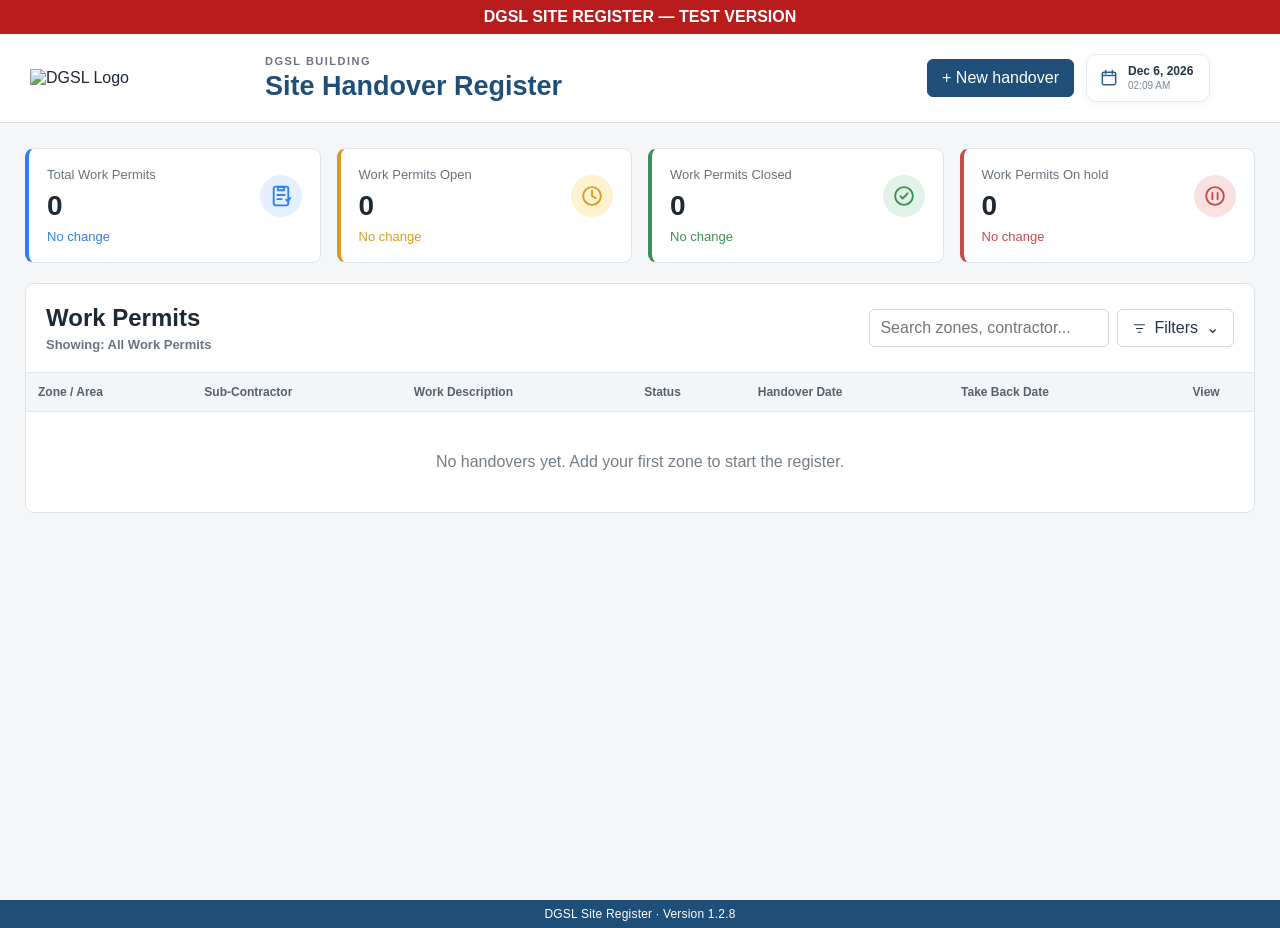
==== index.html @ f04beca8 "Add files via upload" ====
<!doctype html>
<html lang="en">
<head>
<meta charset="utf-8">
<meta name="viewport" content="width=device-width, initial-scale=1">
<meta name="theme-color" content="#1f4e78">
<title>DGSL Site Register</title>
<link rel="stylesheet" href="styles.css">
</head>

<body>
  <div style="background:#b91c1c;color:#fff;text-align:center;font-weight:700;padding:8px;">DGSL SITE REGISTER — TEST VERSION</div>

<header>

  <div style="display:flex;align-items:center;gap:15px;min-width:0;">

    <img
      src="dgsl-logo.png"
      alt="DGSL Logo"
      style="display:block;width:220px;max-width:35vw;height:auto;object-fit:contain;"
    >

    <div>
      <p class="eyebrow">DGSL BUILDING</p>
      <h1>Site Handover Register</h1>
    </div>

  </div>

  <div class="header-actions" id="headerActions">
    <button id="newZone" class="primary">+ New handover</button>

    <button id="todayDateButton" class="header-date-card" type="button" aria-label="Open calendar">
      <svg class="header-date-icon" viewBox="0 0 24 24" aria-hidden="true">
        <rect x="4" y="5" width="16" height="15" rx="2"></rect>
        <path d="M8 3v4M16 3v4M4 9h16"></path>
      </svg>
      <span class="header-date-text">
        <strong id="todayDateLabel">Today</strong>
        <small id="todayTimeLabel"></small>
      </span>
      <input id="todayDatePicker" class="header-date-picker" type="date" aria-hidden="true" tabindex="-1">
    </button>

    <div class="header-icon-group">
      <button id="notificationsButton" class="header-icon-button" type="button" aria-label="Notifications" title="Notifications" style="display:none;">
        <span class="header-icon-wrap">
          <svg class="header-svg-icon" viewBox="0 0 24 24" aria-hidden="true">
            <path d="M18 8a6 6 0 0 0-12 0c0 7-3 7-3 9h18c0-2-3-2-3-9"></path>
            <path d="M10 21h4"></path>
          </svg>
          <span id="notificationBadge" class="notification-badge" hidden>0</span>
        </span>
      </button>
      <button id="settingsButton" class="header-icon-button" type="button" aria-label="Settings" title="Settings" style="display:none;">
        <svg class="header-svg-icon header-settings-icon" viewBox="0 0 24 24" aria-hidden="true">
          <path fill="#111" stroke="none" d="M19.43 12.98c.04-.32.07-.65.07-.98s-.02-.66-.07-.98l2.11-1.65-2-3.46-2.49 1a7.8 7.8 0 0 0-1.69-.98L15 3h-4l-.38 2.93c-.6.25-1.17.58-1.69.98l-2.49-1-2 3.46 2.11 1.65c-.04.32-.08.65-.08.98s.03.66.08.98l-2.11 1.65 2 3.46 2.49-1c.52.4 1.09.73 1.69.98L11 21h4l.38-2.93c.6-.25 1.17-.58 1.69-.98l2.49 1 2-3.46-2.13-1.65Z"/>
          <circle cx="13" cy="12" r="3.2" fill="#fff"/>
        </svg>
      </button>
    </div>
  </div>

</header>


<main>

<section class="cards" aria-label="Site summary">

  <article class="blue summary-card-clickable" data-filter-card="All" tabindex="0" role="button" aria-label="Show all work permits">
    <span class="summary-card-icon" aria-hidden="true">
      <svg viewBox="0 0 24 24"><rect x="5" y="3" width="14" height="18" rx="2"></rect><path d="M9 3.5h6v3H9z"></path><path d="M8.5 11h7M8.5 15h4"></path><path d="M17 15.5l1.4 1.4 2.6-3"></path></svg>
    </span>
    <span>Total Work Permits</span>
    <strong id="total">0</strong>
    <small id="totalWeek" class="week-change">No change</small>
  </article>

  <article class="amber summary-card-clickable" data-filter-card="Work Permit Open" tabindex="0" role="button" aria-label="Show open work permits">
    <span class="summary-card-icon" aria-hidden="true">
      <svg viewBox="0 0 24 24"><circle cx="12" cy="12" r="8.5"></circle><path d="M12 7v5l3.5 2"></path></svg>
    </span>
    <span>Work Permits Open</span>
    <strong id="progress">0</strong>
    <small id="progressWeek" class="week-change">No change</small>
  </article>

  <article class="green summary-card-clickable" data-filter-card="Work Permit Closed" tabindex="0" role="button" aria-label="Show closed work permits">
    <span class="summary-card-icon" aria-hidden="true">
      <svg viewBox="0 0 24 24"><circle cx="12" cy="12" r="8.5"></circle><path d="m8.5 12.2 2.2 2.2 4.8-5"></path></svg>
    </span>
    <span>Work Permits Closed</span>
    <strong id="closed">0</strong>
    <small id="closedWeek" class="week-change">No change</small>
  </article>

  <article class="red summary-card-clickable" data-filter-card="Work Permit on Hold" tabindex="0" role="button" aria-label="Show work permits on hold">
    <span class="summary-card-icon" aria-hidden="true">
      <svg viewBox="0 0 24 24"><circle cx="12" cy="12" r="8.5"></circle><path d="M9.5 9v6M14.5 9v6"></path></svg>
    </span>
    <span>Work Permits On hold</span>
    <strong id="hold">0</strong>
    <small id="holdWeek" class="week-change">No change</small>
  </article>

</section>


<section class="panel">

  <div class="toolbar">

    <div>
      <h2>Work Permits</h2>
      <p id="activeFilterLabel" class="active-filter-label">Showing: All Work Permits</p>
    </div>

    <div class="actions">

      <input
        id="search"
        type="search"
        placeholder="Search zones, contractor..."
        aria-label="Search register"
      >

      <div class="register-filter-wrap">
        <button id="registerFilterButton" class="filter-button" type="button" aria-haspopup="true" aria-expanded="false">
          <svg viewBox="0 0 24 24" aria-hidden="true"><path d="M4 6h16M7 12h10M10 18h4"></path></svg>
          <span>Filters</span>
          <span class="filter-chevron">⌄</span>
        </button>
        <div id="registerFilterMenu" class="register-filter-menu" hidden>
          <button type="button" data-register-filter="All">All Work Permits</button>
          <button type="button" data-register-filter="Not Closed">Open &amp; On Hold</button>
          <button type="button" data-register-filter="Open Over 1 Week">Open Longer Than 1 Week</button>
        </div>
      </div>

    </div>

  </div>



  <div class="table-wrap">

    <table>

      <thead>
        <tr>
          <th>Zone / Area</th>
          <th>Sub-Contractor</th>
          <th>Work Description</th>
          <th>Status</th>
          <th>Handover Date</th>
          <th>Take Back Date</th>
          <th id="editHeader" style="display:none;">Edit</th>
          <th>View</th>
        </tr>
      </thead>

      <tbody id="rows"></tbody>

    </table>

  </div>


  <p id="empty" class="empty">
    No handovers yet. Add your first zone to start the register.
  </p>

</section>

</main>


<dialog id="changeLogDialog" aria-labelledby="changeLogTitle">
  <div class="changelog-inner">
    <button type="button" class="changelog-close" id="closeChangeLog" aria-label="Close change log">×</button>
    <div class="changelog-header">
      <div class="changelog-kicker">DGSL SITE REGISTER</div>
      <h2 id="changeLogTitle">Change Log</h2>
      <p>A simple overview of the main improvements made to the site.</p>
    </div>
    <div class="changelog-list">
      <section class="changelog-entry current">
        <div class="changelog-version">1.2.8 <span class="changelog-current">Current</span></div>
        <ul>
          <li>Added live Supabase updates so saved handover changes appear across connected devices without a manual refresh.</li>
          <li>Added live updates for Bug Reports and website notifications, plus a short fallback refresh while the site is open.</li>
          <li>Improved Bug Reports with unread NEW labels, a live unread counter and read-on-open behaviour.</li>
          <li>Added Bug Report deletion with confirmation and immediate list refresh.</li>
          <li>Improved logged-out row actions with View PDF and More, including Download PDF and Share.</li>
          <li>Improved logged-in row actions with Edit, View PDF, More, Copy and Share.</li>
          <li>Improved photo zoom/panning, handover copying, status handling and responsive form behaviour.</li>
          <li>Added dashboard summary icons and continued desktop, tablet and phone layout refinements.</li>
        </ul>
      </section>

      <section class="changelog-entry">
        <div class="changelog-version">1.2.7</div>
        <ul>
          <li>Introduced the Bug Reports feature and Bug Reports list/detail views.</li>
          <li>Added the Bug Report form with reporter name, task, report details, website version and page information.</li>
          <li>Added unread tracking so new reports can be identified and opening a report marks it as read.</li>
          <li>Added Bug Reports to Settings with an unread counter.</li>
          <li>Added the Change Log presentation and current-version overview.</li>
          <li>Continued improvements to handover rows, PDF viewing, copying, sharing and mobile/tablet usability.</li>
        </ul>
      </section>

      <section class="changelog-entry">
        <div class="changelog-version">1.2.6</div>
        <ul>
          <li>Added the Settings and Notifications area to the signed-in site header.</li>
          <li>Added site-update notifications and the notification badge behaviour.</li>
          <li>Added the Change Log window and version bar.</li>
          <li>Added and refined header icons and their responsive positioning.</li>
          <li>Continued mobile and tablet layout refinements.</li>
        </ul>
      </section>

      <section class="changelog-entry">
        <div class="changelog-version">1.2.5</div>
        <ul>
          <li>Refined the signed-in experience and editing controls for the TEST site.</li>
          <li>Improved login, logout and edit visibility behaviour across the register.</li>
          <li>Continued improvements to the handover form and responsive layout.</li>
          <li>Refined PDF generation and viewing, including records containing multiple photos.</li>
          <li>Improved photo removal and saved-photo handling while editing.</li>
        </ul>
      </section>

      <section class="changelog-entry">
        <div class="changelog-version">1.2.4</div>
        <ul>
          <li>Improved the in-page PDF viewer and View action for handovers.</li>
          <li>Improved whole-row interaction and the row action popup.</li>
          <li>Improved PDF layout and the handling of handover photos.</li>
          <li>Improved multiple-photo support in generated PDFs.</li>
          <li>Continued responsive improvements for phones, tablets and computers.</li>
        </ul>
      </section>

      <section class="changelog-entry">
        <div class="changelog-version">1.2.3</div>
        <ul>
          <li>Added and refined the dedicated handover View/PDF experience.</li>
          <li>Improved row clicking so a handover can be selected reliably on touch devices.</li>
          <li>Improved photo viewing and the handover photo presentation.</li>
          <li>Continued refinements to copying, sorting and the register actions.</li>
        </ul>
      </section>

      <section class="changelog-entry">
        <div class="changelog-version">1.2.2</div>
        <ul>
          <li>Continued development of the shared TEST Site Register and its Supabase-backed handover data.</li>
          <li>Refined mobile layout and restored the intended register behaviour on smaller screens.</li>
          <li>Improved handover photo viewing, sorting and copying workflows.</li>
          <li>Continued improvements to signatures, PDFs and the Take Back information.</li>
        </ul>
      </section>

      <section class="changelog-entry">
        <div class="changelog-version">1.2.1</div>
        <ul>
          <li>Refined the handover register following the 1.2.0 feature work.</li>
          <li>Continued the improvements to handover copying and the red copied-handover indicator.</li>
          <li>Continued newest-first Handover Date sorting.</li>
          <li>Continued photo viewing, photo zoom, PDF, signatures and Take Back improvements.</li>
          <li>Continued status colours, dashboard totals and weekly-change information.</li>
          <li>Improved mobile and tablet usability, including signature pads and date fields.</li>
        </ul>
      </section>

      <section class="changelog-entry">
        <div class="changelog-version">1.2.0</div>
        <ul>
          <li>Improved handover copying, including clear red marking for copied handovers until they are edited and saved.</li>
          <li>Changed handover ordering to Handover Date, newest first.</li>
          <li>Added photo viewing with an in-page viewer and photo zoom without opening a new tab.</li>
          <li>Improved the PDF viewer, signatures, site photos and Take Back details.</li>
          <li>Improved status handling with Open, Closed and On Hold colours.</li>
          <li>Added dashboard totals and weekly changes.</li>
          <li>Improved mobile and tablet usability, including safer signature pads and clearer date fields.</li>
        </ul>
      </section>

      <section class="changelog-entry">
        <div class="changelog-version">Earlier development</div>
        <ul>
          <li>Built the DGSL Site Register around Supabase for storing handovers and site photos.</li>
          <li>Added secure login and restricted editing, creating and deleting to authorised users.</li>
          <li>Added search, status filters, PDF generation, PDF download and data export/import.</li>
          <li>Added Handover and Take Back information, housekeeping, notes and signatures.</li>
          <li>Added site-photo upload, removal and PDF photo inclusion.</li>
          <li>Added copy, edit and view actions for individual handovers.</li>
          <li>Continued improving the layout and behaviour across computer, tablet and phone.</li>
        </ul>
      </section>
    </div>
    <div class="changelog-footer">Version&nbsp;<span data-site-version></span></div>
  </div>
</dialog>

<dialog id="pdfDialog">

  <div style="height:92vh;display:flex;flex-direction:column;">

    <div class="form-head" style="padding:20px 25px;flex:0 0 auto;">

      <div>
        <p class="eyebrow">DGSL HANDOVER PDF</p>
        <h2>View PDF</h2>
      </div>

      <button
        type="button"
        id="closePdf"
        class="icon"
        aria-label="Close"
      >
        ×
      </button>

    </div>

    <div
      id="pdfViewer"
      style="flex:1 1 auto;min-height:0;overflow:auto;background:#eee;padding:12px;box-sizing:border-box;"
    ></div>

  </div>

</dialog>


<dialog id="formDialog">

<form id="handoverForm" method="dialog">


  <div class="form-head">

    <div>

      <p class="eyebrow">HANDOVER RECORD</p>

      <h2 id="formTitle">
        New handover
      </h2>

    </div>

    <button
      type="button"
      id="cancel"
      class="icon"
      aria-label="Close"
    >
      ×
    </button>

  </div>


  <div class="form-grid">


    <!-- SUB-CONTRACTOR SECTION -->

    <div class="wide">

      <h3>Signatures</h3>

      <p>
        Sign below using your finger or mouse.
      </p>

    </div>


    <label>

      Name

      <input name="contractorSigner">

    </label>


    <div class="wide">

      <p>
        <strong>Signature</strong>
      </p>

      <canvas
        id="contractorSignature"
        width="600"
        height="180"
        style="width:100%;max-width:600px;border:1px solid #ccc;border-radius:6px;touch-action:pan-y;background:#fff;"
      ></canvas>

      <button
        type="button"
        id="clearContractorSignature"
      >
        Clear signature
      </button>

    </div>


    <!-- DGSL HANDOVER DETAILS -->

    <div class="wide">

      <h3>DGSL Handover Details</h3>

    </div>


    <label>

      Sub Contractor / Company Name

      <input name="contractor">

    </label>


    <label>

      Drawing / reference

      <input
        name="drawing"
        placeholder="e.g. Type G"
      >

    </label>


    <label>

      Zone / Area

      <input
        name="zone"
        required
        placeholder="e.g. Zone A"
      >

    </label>


    <label>

  Safety Documents

  <select
    name="level"
  >
    <option value="Complete">Complete</option>
    <option value="Outstanding">Outstanding</option>
    <option value="N/A">N/A</option>
    <option value="Other">Other</option>
  </select>

  <input
    type="text"
    id="levelOther"
    placeholder="Enter your own answer"
    style="display:none;margin-top:6px;"
  >

</label>


    <label>

  Housekeeping at time of Take Over

  <select
    name="trade"
  >
    <option value="Good">Good</option>
    <option value="Bad">Bad</option>
    <option value="N/A">N/A</option>
    <option value="Other">Other</option>
  </select>

  <input
    type="text"
    id="tradeOther"
    placeholder="Enter your own answer"
    style="display:none;margin-top:6px;"
  >

</label>


    <label>

  Materials Checks

  <select
    name="foreman"
  >
    <option value="OK">OK</option>
    <option value="Bad">Bad</option>
    <option value="N/A">N/A</option>
    <option value="Other">Other</option>
  </select>

  <input
    type="text"
    id="foremanOther"
    placeholder="Enter your own answer"
    style="display:none;margin-top:6px;"
  >

</label>


    <label>

  Health & Safety - Scaffolding / Handrails

  <select
    name="healthSafetyScaffolding"
  >
    <option value="OK">OK</option>
    <option value="Bad">Bad</option>
    <option value="N/A">N/A</option>
    <option value="Other">Other</option>
  </select>

  <input
    type="text"
    id="healthSafetyScaffoldingOther"
    placeholder="Enter your own answer"
    style="display:none;margin-top:6px;"
  >

</label>


    <label class="wide">

      Work description

      <textarea
        name="description"
        rows="3"
        placeholder="Describe the works handed over"
      ></textarea>

    </label>


    <label>

      Handover date

      <input
        name="handoverDate"
        type="date"
      >

    </label>


    <!-- CHECKLIST -->

    <div class="wide">

      <h3>Checklist</h3>

    </div>


    <div class="wide">

      <div
        style="
          display:grid;
          grid-template-columns:minmax(0,1fr) 45px 45px;
          gap:8px 10px;
          align-items:center;
        "
      >

        <div></div>

        <strong style="text-align:center;">
          Yes
        </strong>

        <strong style="text-align:center;">
          No
        </strong>


        <!-- CHECKLIST 1 -->

        <div>
          Current approved drawings, specification, RFI responses, setting-out data and revisions available at workface.
        </div>

        <div style="text-align:center;">
          <input
            type="checkbox"
            class="takeback-check"
            data-item="1"
            data-answer="yes"
            checked
          >
        </div>

        <div style="text-align:center;">
          <input
            type="checkbox"
            class="takeback-check"
            data-item="1"
            data-answer="no"
          >
        </div>


        <!-- CHECKLIST 2 -->

        <div>
          Task-specific RAMS briefed; workers inducted; Safe Pass / CSCS / trade competence checked as applicable.
        </div>

        <div style="text-align:center;">
          <input
            type="checkbox"
            class="takeback-check"
            data-item="2"
            data-answer="yes"
            checked
          >
        </div>

        <div style="text-align:center;">
          <input
            type="checkbox"
            class="takeback-check"
            data-item="2"
            data-answer="no"
          >
        </div>


        <!-- CHECKLIST 3 -->

        <div>
          Work area, access, lighting, scaffold / edge protection, temporary works, previous trade and substrate accepted
        </div>

        <div style="text-align:center;">
          <input
            type="checkbox"
            class="takeback-check"
            data-item="3"
            data-answer="yes"
            checked
          >
        </div>

        <div style="text-align:center;">
          <input
            type="checkbox"
            class="takeback-check"
            data-item="3"
            data-answer="no"
          >
        </div>


        <!-- CHECKLIST 4 -->

        <div>
          Materials / products approved and traceable; plant, tools and test equipment inspected / certified / calibrated.
        </div>

        <div style="text-align:center;">
          <input
            type="checkbox"
            class="takeback-check"
            data-item="4"
            data-answer="yes"
            checked
          >
        </div>

        <div style="text-align:center;">
          <input
            type="checkbox"
            class="takeback-check"
            data-item="4"
            data-answer="no"
          >
        </div>


        <!-- CHECKLIST 5 -->

        <div>
          Interfaces with adjacent trades, services, deliveries, exclusion zones and shared access agreed.
        </div>

        <div style="text-align:center;">
          <input
            type="checkbox"
            class="takeback-check"
            data-item="5"
            data-answer="yes"
            checked
          >
        </div>

        <div style="text-align:center;">
          <input
            type="checkbox"
            class="takeback-check"
            data-item="5"
            data-answer="no"
          >
        </div>


        <!-- CHECKLIST 6 -->

        <div>
          Protection of completed work plus weather, water, dust, noise and environmental controls agreed.
        </div>

        <div style="text-align:center;">
          <input
            type="checkbox"
            class="takeback-check"
            data-item="6"
            data-answer="yes"
            checked
          >
        </div>

        <div style="text-align:center;">
          <input
            type="checkbox"
            class="takeback-check"
            data-item="6"
            data-answer="no"
          >
        </div>


        <!-- CHECKLIST 7 -->

        <div>
          Hold / Witness Points, first-off, photos, tests and QA records identified; emergency, waste, housekeeping and security controls agreed.
        </div>

        <div style="text-align:center;">
          <input
            type="checkbox"
            class="takeback-check"
            data-item="7"
            data-answer="yes"
            checked
          >
        </div>

        <div style="text-align:center;">
          <input
            type="checkbox"
            class="takeback-check"
            data-item="7"
            data-answer="no"
          >
        </div>

      </div>

    </div>


    <div class="wide" style="margin-top:12px;margin-bottom:22px;">
      <div style="color:red;font-weight:600;">To be completed at Take Back stage</div>
    </div>


    <!-- DGSL TAKE BACK DETAILS -->

<div class="wide">

  <h3>DGSL Take Back Details</h3>

</div>


<label>

  All works complete to drawings:

  <select name="takeBackCompleteDrawings">

    <option
      value="To be completed"
      style="color:red;"
    >
      To be completed
    </option>

    <option value="Yes">
      Yes
    </option>

    <option value="No">
      No
    </option>

    <option value="N/A">
      N/A
    </option>

    <option value="Other">
      Other
    </option>

  </select>

  <input
    type="text"
    id="takeBackCompleteDrawingsOther"
    placeholder="Enter your own answer"
    style="display:none;margin-top:6px;"
  >

</label>


<label>
  Take Back Date

  <input
    name="takeBackDate"
    type="date"
  >
</label>


<label>

  Housekeeping at time of Take Back

  <select name="takeBackHousekeeping">

    <option
      value="To be completed"
      style="color:red;"
    >
      To be completed
    </option>

    <option value="Good">
      Good
    </option>

    <option value="Bad">
      Bad
    </option>

    <option value="80%">
      80%
    </option>

    <option value="90%">
      90%
    </option>

    <option value="N/A">
      N/A
    </option>

    <option value="Other">
      Other
    </option>

  </select>

  <input
    type="text"
    id="takeBackHousekeepingOther"
    placeholder="Enter your own answer"
    style="display:none;margin-top:6px;"
  >

</label>


<label>

  DG to Snag completed works

  <select name="takeBackSnagCompleted">

    <option
      value="To be completed"
      style="color:red;"
    >
      To be completed
    </option>

    <option value="Complete">
      Complete
    </option>

    <option value="Final snag to be done">
      Final snag to be done
    </option>

    <option value="N/A">
      N/A
    </option>

    <option value="Other">
      Other
    </option>

  </select>

  <input
    type="text"
    id="takeBackSnagCompletedOther"
    placeholder="Enter your own answer"
    style="display:none;margin-top:6px;"
  >

</label>

    <!-- NOTES -->

    <label class="wide">

      Notes / outstanding items

      <textarea
        name="notes"
        rows="3"
        placeholder="Enter any outstanding items, snags or notes"
      ></textarea>

    </label>


    <!-- PHOTOS -->

    <label class="wide">

  Site photos

  <input
    id="photos"
    name="photos"
    type="file"
    accept="image/*"
    multiple
  >

  <small>
    Select multiple photos from your gallery, or choose the camera option to take a photo.
  </small>

</label>


    <div
      id="photoPreview"
      class="wide"
      style="display:flex;flex-wrap:wrap;gap:10px;"
    ></div>


    <!-- STATUS -->

    <label>

      Status

      <select name="status">

        <option value="Work Permit Open">
          Work Permit Open
        </option>

        <option value="Work Permit on Hold">
          Work Permit on Hold
        </option>

        <option value="Work Permit Closed">
          Work Permit Closed
        </option>

        <option value="Other">
          Other
        </option>

      </select>

      <input
        type="text"
        id="statusOther"
        placeholder="Enter your own status"
        style="display:none;margin-top:6px;"
      >

    </label>


    <!-- DGSL SIGNATURE -->

    <div class="wide">

      <p>
        <strong></strong>
      </p>

    </div>


    <label>

      DGSL representative

      <input name="dgslSigner">

    </label>


    <div class="wide">

      <p>
        <strong>DGSL representative signature</strong>
      </p>

      <canvas
        id="dgslSignature"
        width="600"
        height="180"
        style="width:100%;max-width:600px;border:1px solid #ccc;border-radius:6px;touch-action:pan-y;background:#fff;"
      ></canvas>

      <button
        type="button"
        id="clearDgslSignature"
      >
        Clear signature
      </button>

    </div>


  </div>


  <div class="form-actions">

    <button
      type="button"
      id="delete"
      class="danger"
    >
      Delete record
    </button>

    <span></span>

    <button
      type="button"
      id="cancel2"
    >
      Cancel
    </button>

    <button
      type="button"
      id="generatePdf"
      class="primary"
    >
      Generate PDF
    </button>

    <button
      class="primary"
      value="default"
    >
      Save handover
    </button>

  </div>

</form>

</dialog>


<script src="https://cdnjs.cloudflare.com/ajax/libs/jspdf/2.5.1/jspdf.umd.min.js"></script>

<script src="https://cdnjs.cloudflare.com/ajax/libs/html2canvas/1.4.1/html2canvas.min.js"></script>

<script src="app.js"></script>


<div class="version-bar" aria-label="Website version">
  DGSL Site Register · Version&nbsp;<span data-site-version></span>
</div>

</body>
</html>
---- styles.css ----
/* ============================================================
   DGSL SITE REGISTER
   ============================================================ */


* {
  box-sizing: border-box;
}


body {

  margin: 0;

  font-family:
    Arial,
    Helvetica,
    sans-serif;

  background: #f4f6f8;

  color: #1f2933;

}


button,
input,
select,
textarea {

  font: inherit;

}


button {

  cursor: pointer;

}


/* ============================================================
   HEADER
   ============================================================ */


header {

  background: #ffffff;

  border-bottom: 1px solid #d9e0e6;

  padding: 20px 30px;

  display: flex;

  align-items: center;

  justify-content: space-between;

  gap: 20px;

}


.site-title {

  display: flex;

  align-items: center;

  gap: 18px;

}


.site-logo {

  width: 150px;

  height: auto;

  display: block;

  object-fit: contain;

}


.eyebrow {

  margin: 0 0 4px;

  font-size: 11px;

  font-weight: 700;

  letter-spacing: 1.5px;

  color: #6b7280;

}


h1 {

  margin: 0;

  font-size: 27px;

  color: #1f4e78;

}


h2 {

  margin: 0;

}


h3 {

  margin: 0 0 5px;

}


/* ============================================================
   BUTTONS
   ============================================================ */


button {

  border: 1px solid #cbd5df;

  background: #ffffff;

  color: #243447;

  border-radius: 6px;

  padding: 9px 14px;

}


button:hover {

  background: #f1f5f8;

}


button.primary {

  background: #1f4e78;

  color: #ffffff;

  border-color: #1f4e78;

}


button.primary:hover {

  background: #173b5d;

}


button.danger {

  color: #b42318;

  border-color: #efb4b0;

}


button.icon {

  font-size: 26px;

  padding: 2px 9px;

  border: none;

  background: transparent;

}


/* ============================================================
   MAIN
   ============================================================ */


main {

  max-width: 1500px;

  margin: 0 auto;

  padding: 25px;

}


/* ============================================================
   SUMMARY CARDS
   ============================================================ */


.cards {

  display: grid;

  grid-template-columns:
    repeat(4, 1fr);

  gap: 16px;

  margin-bottom: 20px;

}


.cards article {

  background: #ffffff;

  border: 1px solid #dce3e8;

  border-radius: 9px;

  padding: 18px;

  position: relative;

}

.summary-card-icon {
  position: absolute;
  top: 26px;
  right: 18px;
  width: 42px;
  height: 42px;
  border-radius: 50%;
  display: flex;
  align-items: center;
  justify-content: center;
}

.summary-card-icon svg {
  width: 25px;
  height: 25px;
  fill: none;
  stroke-width: 1.8;
  stroke-linecap: round;
  stroke-linejoin: round;
}

.cards article.blue .summary-card-icon { background: #eaf2ff; }
.cards article.blue .summary-card-icon svg { stroke: #2f80ed; }
.cards article.amber .summary-card-icon { background: #fff5dc; }
.cards article.amber .summary-card-icon svg { stroke: #d99b24; }
.cards article.green .summary-card-icon { background: #e7f6ed; }
.cards article.green .summary-card-icon svg { stroke: #3b8f5a; }
.cards article.red .summary-card-icon { background: #fdeaea; }
.cards article.red .summary-card-icon svg { stroke: #c84b4b; }


.cards article span {

  display: block;

  color: #68737d;

  font-size: 13px;

  margin-bottom: 8px;

}

.cards article > span:not(.summary-card-icon) {
  padding-right: 52px;
}


.cards article strong {

  display: block;

  font-size: 28px;

}


.cards article .week-change {

  display: block;

  margin-top: 7px;

  font-size: 13px;

  color: #68737d;

}


.cards article.blue .week-change {

  color: #2f80ed;

}


.cards article.amber .week-change {

  color: #d99b24;

}


.cards article.green .week-change {

  color: #3b8f5a;

}


.cards article.red .week-change {

  color: #c84b4b;

}


.cards article.blue {

  border-left: 4px solid #2f80ed;

}


.cards article.amber {

  border-left: 4px solid #d99b24;

}


.cards article.green {

  border-left: 4px solid #3b8f5a;

}


.cards article.red {

  border-left: 4px solid #c84b4b;

}



/* Summary cards: clearly show which dashboard filter is selected. */
.cards article.summary-card-clickable {
  cursor: pointer;
  transition: border-color 0.15s ease, box-shadow 0.15s ease, background-color 0.15s ease;
}

.cards article.summary-card-clickable:focus-visible {
  outline: 2px solid #2f80ed;
  outline-offset: 2px;
}

.cards article.summary-card-selected {
  border-width: 2px !important;
  box-shadow: 0 3px 10px rgba(0, 0, 0, 0.10);
}

.cards article.blue.summary-card-selected {
  border-color: #2f80ed !important;
  background: #f5f9ff !important;
}

.cards article.amber.summary-card-selected {
  border-color: #d99b24 !important;
  background: #fffaf0 !important;
}

.cards article.green.summary-card-selected {
  border-color: #3b8f5a !important;
  background: #f4fbf7 !important;
}

.cards article.red.summary-card-selected {
  border-color: #c84b4b !important;
  background: #fff6f6 !important;
}

.active-filter-label {
  margin: 4px 0 0;
  font-size: 13px;
  font-weight: 600;
  color: #5b6670;
}

/* ============================================================
   PANEL
   ============================================================ */


.panel {

  background: #ffffff;

  border: 1px solid #dce3e8;

  border-radius: 9px;

  overflow: hidden;

}


.toolbar {

  padding: 20px;

  display: flex;

  align-items: center;

  justify-content: space-between;

  gap: 20px;

}


.toolbar p {

  margin: 5px 0 0;

  color: #6b7280;

  font-size: 13px;

}


.actions {

  display: flex;

  gap: 8px;

  align-items: center;

  flex-wrap: wrap;

}


.actions input[type="search"] {

  width: 240px;

}


/* ============================================================
   INPUTS
   ============================================================ */


input,
select,
textarea {

  width: 100%;

  border: 1px solid #cbd5df;

  border-radius: 6px;

  padding: 9px 10px;

  background: #ffffff;

  color: #1f2933;

}


input:focus,
select:focus,
textarea:focus {

  outline: none;

  border-color: #1f4e78;

  box-shadow:
    0 0 0 2px
    rgba(31, 78, 120, 0.12);

}


textarea {

  resize: vertical;

}


/* ============================================================
   FILTERS
   ============================================================ */


.filters {

  display: flex;

  gap: 7px;

  padding: 0 20px 16px;

  flex-wrap: wrap;

}


.filters button {

  border-radius: 20px;

  padding: 7px 13px;

}


.filters button.active {

  background: #1f4e78;

  color: #ffffff;

  border-color: #1f4e78;

}


/* ============================================================
   TABLE
   ============================================================ */


.table-wrap {

  width: 100%;

  overflow-x: auto;

}


table {

  width: 100%;

  border-collapse: collapse;

  min-width: 950px;

}


th {

  background: #f3f6f8;

  text-align: left;

  font-size: 12px;

  color: #56616b;

  padding: 12px;

  border-top: 1px solid #e0e5e9;

  border-bottom: 1px solid #e0e5e9;

}


td {

  padding: 12px;

  border-bottom: 1px solid #edf0f2;

  vertical-align: top;

  font-size: 13px;

}


td small {

  color: #727c85;

}

/* Keep the register dates neat and on one line. */
td.table-date {
  white-space: nowrap;
  font-variant-numeric: tabular-nums;
}


/* Keep Edit and View headings and their cells centered over the controls. */
th:nth-child(7),
th:nth-child(8),
td:nth-child(7),
td:nth-child(8) {
  text-align: center;
}

.status {
  display: inline-block;
  padding: 5px 10px;
  border-radius: 999px;
  font-weight: 600;
  color: #222;
  white-space: nowrap;
}

.status-open {
  background: #f6c453;
}

.status-closed {
  background: #7acb8a;
}

.status-hold {
  background: #ef7777;
}


.empty {

  padding: 25px;

  text-align: center;

  color: #737d86;

}


.hidden {

  display: none !important;

}


/* ============================================================
   DIALOG / FORM
   ============================================================ */


dialog {

  width: min(950px, 94vw);

  max-height: 92vh;

  padding: 0;

  border: none;

  border-radius: 10px;

  box-shadow:
    0 20px 60px
    rgba(0, 0, 0, 0.25);

}


dialog::backdrop {

  background:
    rgba(15, 23, 42, 0.55);

}


#handoverForm {

  padding: 25px;

  overflow-y: auto;

  max-height: 92vh;

}


.form-logo {

  text-align: center;

  margin-bottom: 12px;

}


.form-logo img {

  width: 190px;

  max-width: 70%;

  height: auto;

  display: inline-block;

}


.form-head {

  display: flex;

  justify-content: space-between;

  align-items: flex-start;

  gap: 15px;

  padding-bottom: 18px;

  border-bottom: 1px solid #e0e5e9;

}


.form-head h2 {

  color: #1f4e78;

}


.form-grid {

  display: grid;

  grid-template-columns:
    repeat(2, minmax(0, 1fr));

  gap: 16px;

  padding-top: 20px;

}


.form-grid label {

  display: block;

  font-size: 13px;

  font-weight: 600;

}


.form-grid label input,
.form-grid label select,
.form-grid label textarea {

  margin-top: 6px;

  font-weight: 400;

}


.wide {

  grid-column: 1 / -1;

}


.section-heading {

  border-top: 1px solid #dce3e8;

  padding-top: 18px;

  margin-top: 5px;

}


.section-heading h3 {

  color: #1f4e78;

  font-size: 17px;

}


.section-heading p {

  margin: 4px 0 0;

  color: #6b7280;

  font-size: 13px;

}


.form-grid p {

  margin-top: 5px;

  color: #59636c;

  font-size: 13px;

}


/* ============================================================
   SIGNATURE CANVASES
   ============================================================ */


#contractorSignature,
#dgslSignature {

  display: block;

  width: 100%;

  max-width: 600px;

  height: 180px;

  border: 1px solid #cbd5df;

  border-radius: 6px;

  background: #ffffff;

  touch-action: pan-y;

}


#clearContractorSignature,
#clearDgslSignature {

  margin-top: 8px;

}


/* ============================================================
   PHOTO PREVIEW
   ============================================================ */


.photo-preview {

  display: flex;

  flex-wrap: wrap;

  gap: 10px;

}


.photo-preview img {

  width: 110px;

  height: 80px;

  object-fit: cover;

  border-radius: 6px;

  border: 1px solid #ccc;

}


/* ============================================================
   FORM ACTIONS
   ============================================================ */


.form-actions {

  display: grid;

  grid-template-columns:
    auto 1fr auto auto auto;

  align-items: center;

  gap: 8px;

  padding-top: 20px;

  margin-top: 20px;

  border-top: 1px solid #e0e5e9;

}


/* ============================================================
   RESPONSIVE
   ============================================================ */


@media (max-width: 800px) {

  header {

    padding: 15px;

    align-items: flex-start;

    flex-direction: column;

  }


  .site-logo {

    width: 120px;

  }


  h1 {

    font-size: 22px;

  }


  main {

    padding: 15px;

  }


  .cards {

    grid-template-columns:
      repeat(2, 1fr);

  }


  .toolbar {

    align-items: stretch;

    flex-direction: column;

  }


  .actions {

    width: 100%;

  }


  .actions input[type="search"] {

    width: 100%;

  }


  .form-grid {

    grid-template-columns:
      1fr;

  }


  .wide {

    grid-column: 1;

  }


  .form-actions {

    grid-template-columns:
      1fr 1fr;

  }


  .form-actions span {

    display: none;

  }


  .form-actions .danger {

    grid-column: 1 / -1;

  }

}


@media (max-width: 500px) {

  .cards {

    grid-template-columns:
      1fr 1fr;

  }


  .site-title {

    gap: 10px;

  }


  .site-logo {

    width: 100px;

  }


  .form-actions {

    grid-template-columns:
      1fr;

  }

}


/* Match date fields to normal form fields on tablets and phones */
@media (max-width: 800px) {

  .form-grid label input[type="date"] {
    width: 100%;
    height: 36px;
    min-height: 36px;
    max-height: 36px;
    padding: 6px 10px;
    margin-top: 6px;
    box-sizing: border-box;
    font-size: 16px;
    line-height: 20px;
  }

}

/* Match the Import backup control to the Export backup button */
.actions label.button {
  display: inline-flex;
  align-items: center;
  justify-content: center;
  cursor: pointer;
  border: 1px solid #cbd5df;
  background: #ffffff;
  color: #243447;
  border-radius: 6px;
  padding: 9px 14px;
}

.actions label.button:hover {
  background: #f1f5f8;
}


/* Signature boxes turn red only while drawing is deliberately activated. */
canvas.signature-active {
  border: 2px solid #d32f2f !important;
  touch-action: none;
}

/* Prevent mobile browsers from zooming the page when a form field is focused. */
@media (max-width: 700px) {
  input,
  select,
  textarea {
    font-size: 16px;
  }
}


/* ============================================================
   FIXED VERSION BAR
   ============================================================ */

.version-bar {
  position: fixed !important;
  left: 0 !important;
  right: 0 !important;
  bottom: 0 !important;
  z-index: 1000;
  height: 28px;
  display: flex;
  align-items: center;
  justify-content: center;
  box-sizing: border-box;
  padding: 0 12px;
  background: #1f4e78;
  color: #fff;
  font-size: 12px;
  line-height: 1;
  letter-spacing: .2px;
}

body {
  padding-bottom: 28px;
}

/* ============================================================
   ROW ACTION POPUP — COMPACT ON ALL DEVICES
   ============================================================ */

#rowActionDialog {
  position: fixed !important;
  top: 50% !important;
  left: 50% !important;
  right: auto !important;
  bottom: auto !important;
  transform: translate(-50%, -50%) !important;
  width: min(340px, calc(100vw - 32px)) !important;
  min-width: 0 !important;
  max-width: min(340px, calc(100vw - 32px)) !important;
  height: auto !important;
  min-height: 0 !important;
  max-height: none !important;
  padding: 0 !important;
  margin: 0 !important;
  box-sizing: border-box !important;
  overflow: hidden !important;
}

#rowActionDialog > div {
  width: 100% !important;
  height: auto !important;
  min-height: 0 !important;
  max-height: none !important;
  box-sizing: border-box !important;
  overflow: visible !important;
}

/* ============================================================
   FORM DIALOG — SHORTER WINDOW + INTERNAL SCROLL
   ============================================================ */

#formDialog {
  width: min(950px, 94vw) !important;
  max-width: 950px !important;
  height: 82vh !important;
  max-height: 82vh !important;
  min-height: 0 !important;
  padding: 0 !important;
  overflow: hidden !important;
  overscroll-behavior: contain !important;
  box-sizing: border-box !important;
}

#handoverForm {
  height: 82vh !important;
  max-height: 82vh !important;
  min-height: 0 !important;
  overflow-y: auto !important;
  overflow-x: hidden !important;
  overscroll-behavior: contain !important;
  -webkit-overflow-scrolling: touch !important;
  touch-action: pan-y !important;
  box-sizing: border-box !important;
}

/* Make the iPhone/iPad date field the same compact height as the other fields. */
#handoverForm input[type="date"] {
  width: 100% !important;
  height: 36px !important;
  min-height: 36px !important;
  max-height: 36px !important;
  padding: 6px 10px !important;
  margin-top: 6px !important;
  box-sizing: border-box !important;
  font-size: 16px !important;
  line-height: 20px !important;
  -webkit-appearance: none !important;
  appearance: none !important;
}

/* Keep the page behind the form from participating in touch scrolling. */
body.form-dialog-open {
  overflow: hidden !important;
  overscroll-behavior: none !important;
}


/* Light red background for copied handovers until they are edited and saved. */
tr.copied-handover-row td {
  background: #ffd6d6 !important;
}


/* ============================================================
   PDF VIEWER — SAME COMPACT SIZE AS HANDOVER FORM
   ============================================================ */

#pdfDialog {
  width: min(950px, 94vw) !important;
  max-width: 950px !important;
  height: 82vh !important;
  max-height: 82vh !important;
  min-height: 0 !important;
  padding: 0 !important;
  overflow: hidden !important;
  overscroll-behavior: contain !important;
  box-sizing: border-box !important;
}

#pdfDialog > div {
  width: 100% !important;
  height: 100% !important;
  max-height: none !important;
  min-height: 0 !important;
  box-sizing: border-box !important;
  overflow: hidden !important;
}

#pdfViewer {
  min-height: 0 !important;
  overflow-y: auto !important;
  overflow-x: hidden !important;
  overscroll-behavior: contain !important;
  -webkit-overflow-scrolling: touch !important;
  touch-action: pan-y !important;
}

html.pdf-dialog-open,
body.pdf-dialog-open {
  overflow: hidden !important;
  overscroll-behavior: none !important;
}

/* Keep the fixed version bar stable during mobile scrolling without a transform. */
.version-bar {
  position: fixed !important;
  left: 0 !important;
  right: 0 !important;
  bottom: 0 !important;
  transform: none !important;
  -webkit-transform: none !important;
  will-change: auto !important;
  contain: layout paint style;
}


/* ============================================================
   SITE PHOTO VIEWER
   ============================================================ */

#photoViewerDialog {
  width: min(900px, 92vw) !important;
  max-width: 900px !important;
  max-height: 88vh !important;
  padding: 12px !important;
  border: 0 !important;
  border-radius: 12px !important;
  box-sizing: border-box !important;
  background: #111 !important;
  overflow: hidden !important;
}

#photoViewerDialog::backdrop {
  background: rgba(0,0,0,.75) !important;
}

.photo-viewer-inner {
  position: relative;
  width: 100%;
  max-height: calc(88vh - 24px);
  display: flex;
  align-items: center;
  justify-content: center;
}

.photo-viewer-image {
  display: block;
  max-width: 100%;
  max-height: calc(88vh - 24px);
  width: auto;
  height: auto;
  object-fit: contain;
  border-radius: 6px;
}

.photo-viewer-close {
  position: absolute;
  top: 6px;
  right: 6px;
  z-index: 2;
  width: 36px;
  height: 36px;
  padding: 0 !important;
  border-radius: 50%;
  font-size: 25px;
  line-height: 32px;
  background: #d32f2f;
  color: #fff;
  border: 2px solid #fff;
  cursor: pointer;
}
/* FINAL FOOTER VERSION BAR: document bottom, not viewport-fixed. */
html, body {
  min-height: 100%;
}

/* Keep the footer at the true bottom of the document.
   Short lists still create a small amount of page height below the viewport,
   so the footer is reached by scrolling to the bottom rather than floating
   on the screen. */
body {
  min-height: calc(100vh + 28px);
  padding-bottom: 0 !important;
  display: flex;
  flex-direction: column;
}

main {
  flex: 1 0 auto;
}

.version-bar {
  position: static !important;
  left: auto !important;
  right: auto !important;
  bottom: auto !important;
  top: auto !important;
  transform: none !important;
  -webkit-transform: none !important;
  width: 100% !important;
  flex: 0 0 28px;
  height: 28px !important;
  margin: 0 !important;
  z-index: 1000;
}

/* Keep the photo viewer centered and lock the page behind it. */
#photoViewerDialog {
  position: fixed !important;
  top: 50% !important;
  left: 50% !important;
  right: auto !important;
  bottom: auto !important;
  transform: translate(-50%, -50%) !important;
  width: min(900px, 92vw) !important;
  max-width: 900px !important;
  height: auto !important;
  max-height: 88vh !important;
  margin: 0 !important;
  box-sizing: border-box !important;
  overflow: hidden !important;
  touch-action: none !important;
  overscroll-behavior: none !important;
}

#photoViewerDialog .photo-viewer-inner {
  touch-action: none !important;
  overflow: hidden !important;
}

#photoViewerDialog .photo-viewer-image {
  touch-action: none !important;
  transform: translate3d(0, 0, 0) scale(1);
  transform-origin: center center;
  will-change: transform;
  user-select: none;
  -webkit-user-select: none;
  -webkit-user-drag: none;
}

html.photo-viewer-open,
body.photo-viewer-open {
  overflow: hidden !important;
  overscroll-behavior: none !important;
}



/* ============================================================
   MOBILE PAGE SCALE / LAYOUT RESTORE
   ============================================================ */
html, body {
  width: 100%;
  max-width: 100%;
  overflow-x: hidden;
}

@media (max-width: 800px) {
  .cards {
    width: 100%;
    grid-template-columns: repeat(2, minmax(0, 1fr)) !important;
    gap: 12px;
  }

  .cards article {
    min-width: 0;
  }

  main {
    width: 100%;
    max-width: 100%;
  }
}

/* Keep the page itself fixed to the tablet viewport.
   Only the handover table is allowed to scroll horizontally. */
html, body {
  width: 100%;
  max-width: 100%;
  overflow-x: hidden !important;
}

header {
  width: 100%;
  max-width: 100%;
  overflow: hidden;
}

header > div:first-child {
  min-width: 0 !important;
  max-width: 100%;
  overflow: hidden;
}

.header-actions {
  flex: 0 0 auto;
  min-width: 0;
}

main {
  width: 100%;
  max-width: 1500px;
  min-width: 0;
}

.panel {
  min-width: 0;
  max-width: 100%;
}

.table-wrap {
  width: 100%;
  max-width: 100%;
  overflow-x: auto !important;
  overflow-y: hidden;
  -webkit-overflow-scrolling: touch;
  touch-action: pan-x pan-y;
  overscroll-behavior-x: contain;
}

/* ============================================================\n   HEADER SETTINGS + NOTIFICATIONS — final positioning\n   ============================================================ */\n.header-actions { display:flex; align-items:center; gap:12px; margin-left:auto; }\n.header-icon-group { display:flex; align-items:center; gap:4px; margin-left:28px; }\n.header-icon-button { position:relative; width:42px; height:42px; padding:6px !important; border:0 !important; background:transparent !important; color:#111 !important; display:inline-flex; align-items:center; justify-content:center; }\n.header-icon-button:hover { background:#f1f5f8 !important; }\n.header-svg-icon { width:27px; height:27px; fill:none; stroke:#111; stroke-width:1.8; stroke-linecap:round; stroke-linejoin:round; }\n.header-icon-wrap { position:relative; display:inline-flex; }\n.notification-badge { position:absolute; top:-6px; right:-8px; min-width:17px; height:17px; padding:0 4px; border-radius:999px; background:#2f80ed; color:#fff; font-size:10px; font-weight:700; line-height:17px; text-align:center; border:1px solid #fff; }\n.auth-button { background:#008e39 !important; color:#fff !important; border-color:#008e39 !important; }\n.header-settings-dialog { width:min(380px, calc(100vw - 32px)) !important; max-width:380px !important; padding:0 !important; border:0 !important; border-radius:12px !important; overflow:hidden !important; }\n.header-dialog-inner { padding:22px; }\n.header-dialog-head { display:flex; align-items:center; justify-content:space-between; gap:15px; padding-bottom:15px; border-bottom:1px solid #e0e5e9; }\n.header-dialog-head h2 { color:#1f4e78; }\n.settings-options { display:grid; gap:10px; padding-top:18px; }\n.settings-option { width:100%; text-align:left; padding:12px 14px; background:#fff; }\n.settings-logout { color:#b42318; }\n.notifications-empty { padding:22px 4px 5px; color:#68737d; }\n.version-bar { cursor:default !important; }\n@media (max-width:800px) {\n  header { flex-direction:column !important; align-items:stretch !important; }\n  .header-actions { width:100%; margin-left:0; justify-content:flex-start; }\n  .header-icon-group { margin-left:auto; }\n  .header-icon-button { width:40px; height:40px; }\n  .header-svg-icon { width:25px; height:25px; }\n}\n

/* ============================================================
   VERSION BAR / CHANGE LOG
   ============================================================ */
button.version-bar {
  appearance: none;
  -webkit-appearance: none;
  border: 0 !important;
  border-radius: 0 !important;
  cursor: default;
  font-family: inherit;
  text-align: center;
}
#changeLogDialog {
  width: min(720px, calc(100vw - 32px)) !important;
  max-width: 720px !important;
  max-height: min(760px, calc(100vh - 40px)) !important;
  margin: auto !important;
  padding: 0 !important;
  border: 0 !important;
  border-radius: 16px !important;
  overflow: hidden !important;
  box-sizing: border-box !important;
  background: #fff !important;
  color: #243447;
}
#changeLogDialog {
  width: min(950px, 94vw) !important;
  max-width: 950px !important;
  height: 82vh !important;
  max-height: 82vh !important;
  min-height: 0 !important;
  padding: 0 !important;
  overflow: hidden !important;
  overscroll-behavior: contain !important;
  box-sizing: border-box !important;
}

#changeLogDialog::backdrop { background: rgba(15,31,45,.62) !important; }

.changelog-inner {
  position: relative;
  height: 82vh;
  max-height: 82vh;
  min-height: 0;
  overflow-y: auto;
  overflow-x: hidden;
  overscroll-behavior: contain;
  -webkit-overflow-scrolling: touch;
  box-sizing: border-box;
}

html.change-log-open,
body.change-log-open {
  overflow: hidden !important;
  overscroll-behavior: none !important;
}

.changelog-header { padding:26px 30px 20px; background:#f5f8fb; border-bottom:1px solid #dbe3ea; }
.changelog-kicker { font-size:11px; font-weight:700; letter-spacing:1.2px; color:#1f4e78; margin-bottom:5px; }
.changelog-header h2 { margin:0 0 6px; font-size:28px; color:#162b3d; }
.changelog-header p { margin:0; font-size:14px; color:#607080; }
.changelog-close { position:absolute; top:16px; right:18px; z-index:3; width:38px; height:38px; padding:0 !important; border:1px solid #cbd5df !important; border-radius:6px !important; background:#fff !important; color:#34495a; font-size:25px; line-height:36px; cursor:pointer; }
.changelog-list { padding:22px 30px 8px; }
.changelog-entry { padding:0 0 20px; margin:0 0 20px; border-bottom:1px solid #e1e7ec; }
.changelog-entry:last-child { border-bottom:0; margin-bottom:0; }
.changelog-version { font-size:18px; font-weight:700; color:#1f4e78; margin-bottom:10px; }
.changelog-version .changelog-current { display:inline-block; margin-left:7px; padding:3px 8px; border-radius:999px; background:#7acb8a; color:#173a23; font-size:11px; font-weight:700; vertical-align:2px; }
.changelog-entry ul { margin:0; padding-left:22px; }
.changelog-entry li { margin:0 0 8px; line-height:1.45; font-size:14px; }
.changelog-footer { padding:13px 30px 17px; border-top:1px solid #e1e7ec; text-align:center; font-size:12px; color:#71808d; }

/* Header controls */
.header-actions { display:flex; align-items:center; gap:12px; margin-left:auto; }
.header-icon-group { display:flex; align-items:center; gap:4px; margin-left:28px; }
.header-icon-button { position:relative; width:42px; height:42px; padding:6px !important; border:0 !important; background:transparent !important; color:#111 !important; display:inline-flex; align-items:center; justify-content:center; }
.header-icon-button:hover { background:#f1f5f8 !important; }
.header-svg-icon { width:27px; height:27px; fill:none; stroke:#111; stroke-width:2.1; stroke-linecap:round; stroke-linejoin:round; }
.header-settings-icon { width:29px; height:29px; }
.header-icon-wrap { position:relative; display:inline-flex; }
.notification-badge { position:absolute; top:-6px; right:-8px; min-width:17px; height:17px; padding:0 4px; border-radius:999px; background:#2f80ed; color:#fff; font-size:10px; font-weight:700; line-height:17px; text-align:center; border:1px solid #fff; }
.auth-button { background:#008e39 !important; color:#fff !important; border-color:#008e39 !important; }
.header-settings-dialog { width:min(380px, calc(100vw - 32px)) !important; max-width:380px !important; padding:0 !important; border:0 !important; border-radius:12px !important; overflow:hidden !important; }
.header-dialog-inner { padding:22px; }
.header-dialog-head { display:flex; align-items:center; justify-content:space-between; gap:15px; padding-bottom:15px; border-bottom:1px solid #e0e5e9; }
.header-dialog-head h2 { color:#1f4e78; }
.settings-options { display:grid; gap:10px; padding-top:18px; }
.settings-option { width:100%; text-align:left; padding:12px 14px; background:#fff; }
.settings-section { display:grid; gap:10px; margin-top:4px; padding-top:15px; border-top:1px solid #e0e5e9; }
.settings-section-title { font-size:12px; font-weight:700; letter-spacing:.7px; text-transform:uppercase; color:#607080; margin-bottom:1px; }
.settings-import-option { display:block; cursor:pointer; box-sizing:border-box; }
.settings-logout { color:#b42318; }
.notifications-empty { padding:22px 4px 5px; color:#68737d; }
.version-bar { cursor:default !important; }

@media (max-width:800px) {
  header { flex-direction:column !important; align-items:stretch !important; }
  .header-actions { width:100%; margin-left:0; justify-content:flex-start; }
  .header-icon-group { margin-left:auto; }
  .header-icon-button { width:40px; height:40px; }
  .header-svg-icon { width:25px; height:25px; }
  .header-settings-icon { width:27px; height:27px; }
}
@media (max-width:700px) {
  html { -webkit-text-size-adjust:100%; }
  .changelog-header,.changelog-list { padding-left:20px; padding-right:20px; }
}

/* ============================================================
   SITE NOTIFICATIONS
   ============================================================ */
.notifications-dialog {
  width: min(520px, calc(100vw - 32px)) !important;
  max-width: 520px !important;
}
.notifications-content {
  padding-top: 18px;
}
.notifications-empty {
  padding: 8px 4px 5px;
  color: #68737d;
}
.site-notification-card {
  border: 1px solid #dbe3ea;
  border-radius: 10px;
  padding: 16px;
  background: #f8fafc;
}
.site-notification-title {
  font-size: 18px;
  font-weight: 700;
  color: #1f4e78;
  margin-bottom: 5px;
}
.site-notification-version {
  display: inline-block;
  margin-bottom: 10px;
  padding: 3px 8px;
  border-radius: 999px;
  background: #e8f1f8;
  color: #1f4e78;
  font-size: 12px;
  font-weight: 700;
}
.site-notification-message {
  color: #34495a;
  line-height: 1.45;
  margin-bottom: 16px;
}
.site-notification-refresh {
  width: 100%;
}


/* ============================================================
   ROW ACTION / SHARE DIALOGS
   ============================================================ */
#rowMoreDialog,
#rowShareDialog {
  max-height: none !important;
  overflow: hidden !important;
}

/* The photo viewer uses the image itself for zoom and drag/pan. */
#photoViewerDialog .photo-viewer-image {
  transform-origin: center center !important;
  will-change: transform;
  touch-action: none !important;
}

.settings-cancel,
#rowActionCancel,
#rowMoreCancel,
#copyConfirmCancel { color:#b42318 !important; border-color:#b42318 !important; background:#fff !important; }

.settings-cancel:hover,
#rowActionCancel:hover,
#rowMoreCancel:hover,
#copyConfirmCancel:hover { background:#fff1f1 !important; color:#b42318 !important; border-color:#b42318 !important; }

/* ============================================================
   SUMMARY CARD ICONS — desktop alignment/background fix
   ============================================================ */
.summary-card-icon {
  display: grid !important;
  place-items: center !important;
  align-items: center !important;
  justify-items: center !important;
  line-height: 0 !important;
  margin: 0 !important;
}
.summary-card-icon svg {
  display: block !important;
  width: 25px !important;
  height: 25px !important;
  margin: 0 !important;
  flex: 0 0 auto !important;
}
.cards article.blue .summary-card-icon { background-color: #eaf2ff !important; }
.cards article.amber .summary-card-icon { background-color: #fff5dc !important; }
.cards article.green .summary-card-icon { background-color: #e7f6ed !important; }
.cards article.red .summary-card-icon { background-color: #fdeaea !important; }

/* Keep the Bug Reports unread count beside the button text. */
#settingsBugReports .bug-reports-badge {
  position: static !important;
  top: auto !important;
  right: auto !important;
  margin-left: 8px !important;
  vertical-align: middle !important;
}

/* Desktop summary bubbles: keep all four backgrounds equally visible. */
@media (min-width: 801px) {
  .cards article.blue .summary-card-icon { background-color: #e4efff !important; }
  .cards article.amber .summary-card-icon { background-color: #fff2cf !important; }
  .cards article.green .summary-card-icon { background-color: #e1f3e8 !important; }
  .cards article.red .summary-card-icon { background-color: #f9e1e1 !important; }
}

/* FINAL PIXEL-CENTRED SUMMARY ICONS */
.cards .summary-card-icon {
  display: block !important;
  position: absolute !important;
  top: 26px !important;
  right: 18px !important;
  width: 42px !important;
  height: 42px !important;
  margin: 0 !important;
  padding: 0 !important;
  box-sizing: border-box !important;
  border-radius: 50% !important;
}
.cards .summary-card-icon svg {
  position: absolute !important;
  top: 50% !important;
  left: 50% !important;
  width: 25px !important;
  height: 25px !important;
  margin: 0 !important;
  display: block !important;
  transform: translate(-50%, -50%) !important;
}

/* Bug Reports: same blue badge treatment as Notifications.
   It is only shown by app.js when unread/new reports exist. */
#settingsBugReports .bug-reports-badge {
  position: static !important;
  align-items: center !important;
  justify-content: center !important;
  vertical-align: middle !important;
  box-sizing: border-box !important;
  min-width: 17px !important;
  height: 17px !important;
  padding: 0 4px !important;
  margin: 0 0 0 8px !important;
  border-radius: 999px !important;
  background: #2f80ed !important;
  color: #fff !important;
  font-size: 10px !important;
  font-weight: 700 !important;
  line-height: 17px !important;
  text-align: center !important;
  border: 1px solid #fff !important;
  font-variant-numeric: tabular-nums !important;
}
#settingsBugReports .bug-reports-badge[style*="display: none"] {
  display: none !important;
}
#settingsBugReports .bug-reports-badge[style*="display: inline-flex"] {
  display: inline-flex !important;
}
.changelog-list { display: grid; gap: 14px; }
.changelog-entry { margin: 0 !important; }
.changelog-version { display: flex; align-items: center; gap: 8px; }

/* ============================================================
   HEADER DATE BAR + REGISTER FILTER MENU
   ============================================================ */
.header-date-card {
  position: relative;
  display: inline-flex !important;
  align-items: center !important;
  gap: 9px !important;
  min-width: 124px !important;
  height: 48px !important;
  padding: 6px 12px !important;
  border: 1px solid #e3e9ef !important;
  border-radius: 10px !important;
  background: #fff !important;
  color: #243447 !important;
  box-shadow: 0 2px 8px rgba(31,78,120,.05) !important;
  text-align: left !important;
}
.header-date-card:hover { background: #f8fafc !important; }
.header-date-icon {
  width: 20px;
  height: 20px;
  fill: none;
  stroke: #2f5f8f;
  stroke-width: 1.8;
  stroke-linecap: round;
  stroke-linejoin: round;
  flex: 0 0 auto;
}
.header-date-text { display:flex; flex-direction:column; min-width:0; line-height:1.1; }
.header-date-text strong { font-size:12px; font-weight:700; white-space:nowrap; }
.header-date-text small { margin-top:2px; font-size:10px; color:#7a8793; white-space:nowrap; }
.header-date-picker {
  position:absolute !important;
  width:1px !important;
  height:1px !important;
  padding:0 !important;
  border:0 !important;
  opacity:0 !important;
  pointer-events:none !important;
}
.register-filter-wrap { position:relative; display:inline-flex; }
.filter-button {
  display:inline-flex !important;
  align-items:center !important;
  gap:7px !important;
  white-space:nowrap !important;
}
.filter-button svg { width:15px; height:15px; fill:none; stroke:currentColor; stroke-width:1.8; stroke-linecap:round; stroke-linejoin:round; }
.filter-chevron { font-size:16px; line-height:1; margin-left:1px; }
.register-filter-menu {
  position:absolute;
  top:calc(100% + 7px);
  right:0;
  z-index:50;
  width:245px;
  padding:6px;
  background:#fff;
  border:1px solid #d8e0e7;
  border-radius:9px;
  box-shadow:0 12px 28px rgba(24,45,64,.14);
}
.register-filter-menu button {
  width:100%;
  border:0 !important;
  border-radius:6px !important;
  background:#fff !important;
  padding:10px 11px !important;
  text-align:left !important;
  color:#243447 !important;
  font-size:14px !important;
}
.register-filter-menu button:hover { background:#f1f5f8 !important; }
.settings-subview[hidden] { display:none !important; }
.settings-inline-badge {
  position:static !important;
  display:inline-flex;
  align-items:center !important;
  justify-content:center !important;
  vertical-align:middle !important;
  min-width:17px !important;
  height:17px !important;
  padding:0 4px !important;
  margin-left:8px !important;
  border-radius:999px !important;
  background:#2f80ed !important;
  color:#fff !important;
  font-size:10px !important;
  font-weight:700 !important;
  line-height:17px !important;
  text-align:center !important;
  border:1px solid #fff !important;
  font-variant-numeric:tabular-nums !important;
}
#dataManagementBadge[style*="display: none"],
#bugReportsBadge[style*="display: none"] { display:none !important; }

@media (max-width:800px) {
  .header-date-card { min-width:112px !important; height:44px !important; }
  .register-filter-menu { right:0; width:min(245px, calc(100vw - 40px)); }
}
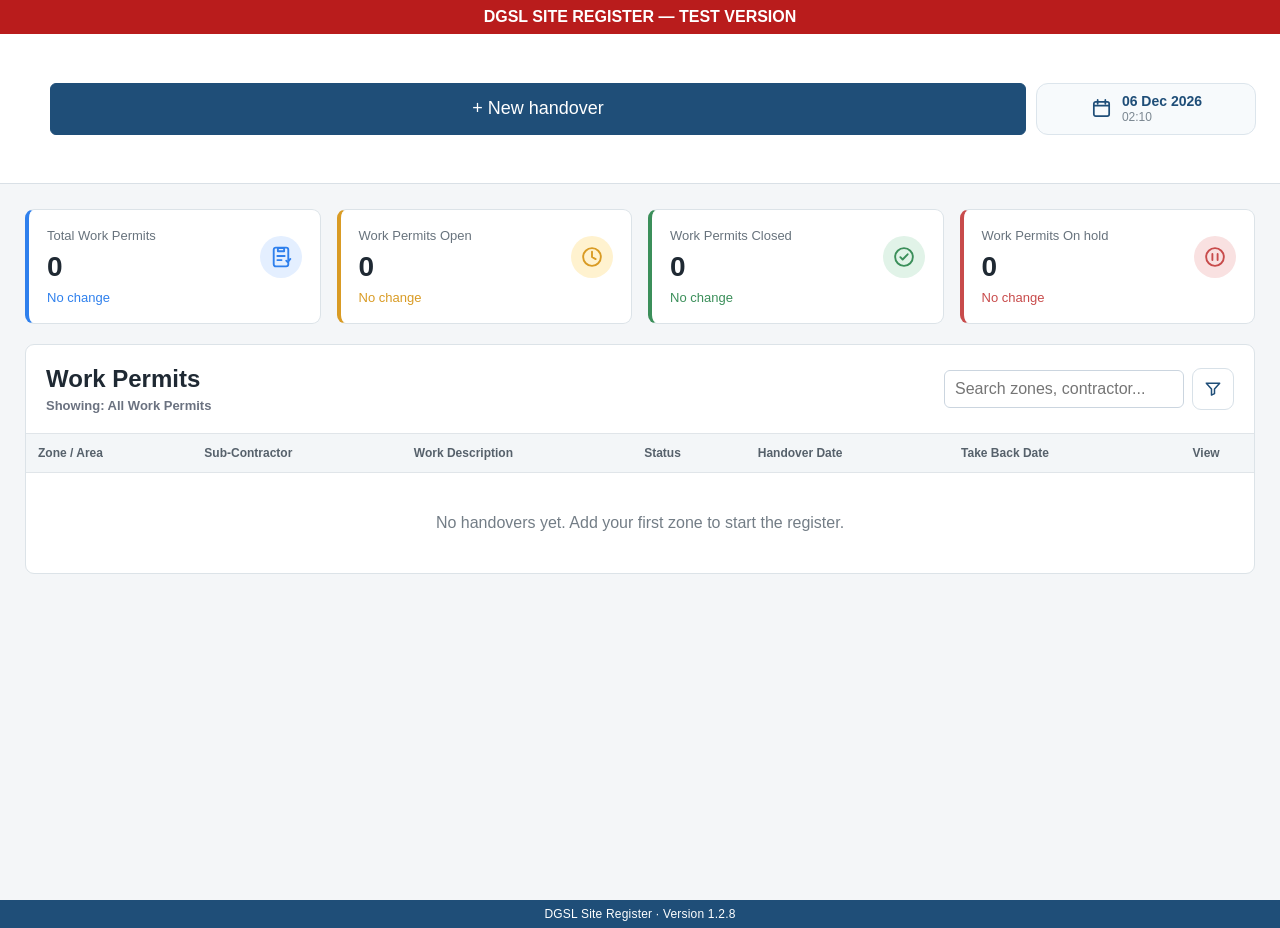
==== commit 59f7856f: "Add files via upload" ====
--- a/index.html
+++ b/index.html
@@ -29,19 +29,19 @@
   </div>
 
   <div class="header-actions" id="headerActions">
-    <button id="newZone" class="primary">+ New handover</button>
-
-    <button id="todayDateButton" class="header-date-card" type="button" aria-label="Open calendar">
-      <svg class="header-date-icon" viewBox="0 0 24 24" aria-hidden="true">
-        <rect x="4" y="5" width="16" height="15" rx="2"></rect>
-        <path d="M8 3v4M16 3v4M4 9h16"></path>
-      </svg>
-      <span class="header-date-text">
-        <strong id="todayDateLabel">Today</strong>
-        <small id="todayTimeLabel"></small>
-      </span>
-      <input id="todayDatePicker" class="header-date-picker" type="date" aria-hidden="true" tabindex="-1">
-    </button>
+    <div class="header-primary-action">
+      <button id="newZone" class="primary">+ New handover</button>
+      <button id="dateBar" class="date-bar" type="button" aria-label="Choose date">
+        <span class="date-bar-icon" aria-hidden="true">
+          <svg viewBox="0 0 24 24"><rect x="4" y="5" width="16" height="15" rx="2"></rect><path d="M8 3v4M16 3v4M4 9h16"></path></svg>
+        </span>
+        <span class="date-bar-text">
+          <strong id="dateBarDate">15 Sep 2026</strong>
+          <small id="dateBarTime">13:06</small>
+        </span>
+      </button>
+      <input id="datePicker" class="date-picker-hidden" type="date" aria-label="Select date">
+    </div>
 
     <div class="header-icon-group">
       <button id="notificationsButton" class="header-icon-button" type="button" aria-label="Notifications" title="Notifications" style="display:none;">
@@ -119,23 +119,26 @@
 
     <div class="actions">
 
-      <input
-        id="search"
-        type="search"
-        placeholder="Search zones, contractor..."
-        aria-label="Search register"
-      >
-
-      <div class="register-filter-wrap">
-        <button id="registerFilterButton" class="filter-button" type="button" aria-haspopup="true" aria-expanded="false">
-          <svg viewBox="0 0 24 24" aria-hidden="true"><path d="M4 6h16M7 12h10M10 18h4"></path></svg>
-          <span>Filters</span>
-          <span class="filter-chevron">⌄</span>
+      <div class="search-filter-wrap">
+        <input
+          id="search"
+          type="search"
+          placeholder="Search zones, contractor..."
+          aria-label="Search register"
+        >
+        <button id="filterButton" class="filter-icon-button" type="button" aria-label="Filter work permits" aria-expanded="false" title="Filter work permits">
+          <svg viewBox="0 0 24 24" aria-hidden="true"><path d="M4 5h16l-6.2 7.1v5.4l-3.6 1.8v-7.2L4 5z"></path></svg>
         </button>
-        <div id="registerFilterMenu" class="register-filter-menu" hidden>
-          <button type="button" data-register-filter="All">All Work Permits</button>
-          <button type="button" data-register-filter="Not Closed">Open &amp; On Hold</button>
-          <button type="button" data-register-filter="Open Over 1 Week">Open Longer Than 1 Week</button>
+        <div id="filterMenu" class="filter-menu" hidden>
+          <div class="filter-menu-title">Filter Work Permits</div>
+          <button type="button" class="filter-menu-option" data-permit-filter="Open/On Hold">
+            <span class="filter-menu-check" aria-hidden="true"></span>
+            <span><strong>Open/On Hold</strong><small>Show all open and on hold permits</small></span>
+          </button>
+          <button type="button" class="filter-menu-option" data-permit-filter="Open Longer Than 1 Week">
+            <span class="filter-menu-check" aria-hidden="true"></span>
+            <span><strong>Open Longer Than 1 Week</strong><small>Show open permits older than 7 days</small></span>
+          </button>
         </div>
       </div>
 
--- a/styles.css
+++ b/styles.css
@@ -1790,103 +1790,144 @@
 .changelog-version { display: flex; align-items: center; gap: 8px; }
 
 /* ============================================================
-   HEADER DATE BAR + REGISTER FILTER MENU
-   ============================================================ */
-.header-date-card {
-  position: relative;
-  display: inline-flex !important;
-  align-items: center !important;
-  gap: 9px !important;
-  min-width: 124px !important;
-  height: 48px !important;
-  padding: 6px 12px !important;
-  border: 1px solid #e3e9ef !important;
-  border-radius: 10px !important;
-  background: #fff !important;
-  color: #243447 !important;
-  box-shadow: 0 2px 8px rgba(31,78,120,.05) !important;
-  text-align: left !important;
-}
-.header-date-card:hover { background: #f8fafc !important; }
-.header-date-icon {
-  width: 20px;
-  height: 20px;
-  fill: none;
-  stroke: #2f5f8f;
-  stroke-width: 1.8;
-  stroke-linecap: round;
-  stroke-linejoin: round;
-  flex: 0 0 auto;
-}
-.header-date-text { display:flex; flex-direction:column; min-width:0; line-height:1.1; }
-.header-date-text strong { font-size:12px; font-weight:700; white-space:nowrap; }
-.header-date-text small { margin-top:2px; font-size:10px; color:#7a8793; white-space:nowrap; }
-.header-date-picker {
-  position:absolute !important;
-  width:1px !important;
-  height:1px !important;
-  padding:0 !important;
+   CLEAN HEADER ACTION LAYOUT
+   ============================================================ */
+.header-actions {
+  width:100%;
+  display:grid !important;
+  grid-template-columns:minmax(0,1fr) auto;
+  align-items:center;
+  gap:14px;
+  margin-left:auto;
+}
+.header-primary-action {
+  display:grid;
+  grid-template-columns:minmax(180px, 1fr) minmax(185px, 220px);
+  align-items:center;
+  gap:10px;
+  min-width:0;
+}
+.header-primary-action .primary {
+  width:100%;
+  min-height:52px;
+  font-size:18px;
+}
+.date-bar {
+  width:100%;
+  min-height:52px;
+  display:flex;
+  align-items:center;
+  justify-content:center;
+  gap:9px;
+  padding:8px 14px;
+  border:1px solid #dce5ec;
+  border-radius:12px;
+  background:#f7fafc;
+  color:#1f4e78;
+  text-align:left;
+}
+.date-bar:hover { background:#f1f6fa; }
+.date-bar-icon { display:inline-flex; align-items:center; justify-content:center; flex:0 0 auto; }
+.date-bar-icon svg { width:23px; height:23px; fill:none; stroke:#1f4e78; stroke-width:1.8; stroke-linecap:round; stroke-linejoin:round; }
+.date-bar-text { display:flex; flex-direction:column; line-height:1.15; }
+.date-bar-text strong { font-size:14px; }
+.date-bar-text small { margin-top:2px; color:#7b8791; font-size:12px; }
+.date-picker-hidden { position:absolute; width:1px; height:1px; opacity:0; pointer-events:none; }
+.header-icon-group { margin-left:0 !important; }
+
+/* ============================================================
+   SEARCH + SMALL FILTER ICON
+   ============================================================ */
+.search-filter-wrap {
+  position:relative;
+  display:flex;
+  align-items:center;
+  gap:8px;
+  width:100%;
+}
+.search-filter-wrap #search { flex:1 1 auto; min-width:0; }
+.filter-icon-button {
+  width:42px;
+  height:42px;
+  flex:0 0 42px;
+  display:inline-flex;
+  align-items:center;
+  justify-content:center;
+  padding:8px !important;
+  border:1px solid #d8e1e8 !important;
+  border-radius:9px !important;
+  background:#fff !important;
+  color:#1f4e78 !important;
+}
+.filter-icon-button svg {
+  width:20px;
+  height:20px;
+  fill:none;
+  stroke:currentColor;
+  stroke-width:1.8;
+  stroke-linecap:round;
+  stroke-linejoin:round;
+}
+.filter-icon-button:hover,
+.filter-icon-button.active { background:#f3f8fc !important; border-color:#2f80ed !important; }
+.filter-menu {
+  position:absolute;
+  z-index:50;
+  top:calc(100% + 8px);
+  right:0;
+  width:min(330px, calc(100vw - 40px));
+  padding:8px;
+  background:#fff;
+  border:1px solid #dce3e8;
+  border-radius:10px;
+  box-shadow:0 8px 24px rgba(31,43,54,.14);
+}
+.filter-menu-title { padding:8px 10px 7px; font-size:13px; font-weight:700; color:#1f2933; }
+.filter-menu-option {
+  width:100%;
+  display:flex;
+  align-items:flex-start;
+  gap:10px;
+  padding:10px;
   border:0 !important;
-  opacity:0 !important;
-  pointer-events:none !important;
-}
-.register-filter-wrap { position:relative; display:inline-flex; }
-.filter-button {
-  display:inline-flex !important;
-  align-items:center !important;
-  gap:7px !important;
-  white-space:nowrap !important;
-}
-.filter-button svg { width:15px; height:15px; fill:none; stroke:currentColor; stroke-width:1.8; stroke-linecap:round; stroke-linejoin:round; }
-.filter-chevron { font-size:16px; line-height:1; margin-left:1px; }
-.register-filter-menu {
-  position:absolute;
-  top:calc(100% + 7px);
-  right:0;
-  z-index:50;
-  width:245px;
-  padding:6px;
+  border-radius:8px;
+  background:#fff !important;
+  color:#1f2933 !important;
+  text-align:left;
+}
+.filter-menu-option:hover,
+.filter-menu-option.selected { background:#f4f8fb !important; }
+.filter-menu-option + .filter-menu-option { border-top:1px solid #edf0f2 !important; border-radius:0 0 8px 8px; }
+.filter-menu-check {
+  width:17px;
+  height:17px;
+  flex:0 0 17px;
+  margin-top:1px;
+  border:1.5px solid #9aa7b2;
+  border-radius:4px;
   background:#fff;
-  border:1px solid #d8e0e7;
-  border-radius:9px;
-  box-shadow:0 12px 28px rgba(24,45,64,.14);
-}
-.register-filter-menu button {
-  width:100%;
-  border:0 !important;
-  border-radius:6px !important;
-  background:#fff !important;
-  padding:10px 11px !important;
-  text-align:left !important;
-  color:#243447 !important;
-  font-size:14px !important;
-}
-.register-filter-menu button:hover { background:#f1f5f8 !important; }
-.settings-subview[hidden] { display:none !important; }
-.settings-inline-badge {
-  position:static !important;
-  display:inline-flex;
-  align-items:center !important;
-  justify-content:center !important;
-  vertical-align:middle !important;
-  min-width:17px !important;
-  height:17px !important;
-  padding:0 4px !important;
-  margin-left:8px !important;
-  border-radius:999px !important;
-  background:#2f80ed !important;
-  color:#fff !important;
-  font-size:10px !important;
-  font-weight:700 !important;
-  line-height:17px !important;
-  text-align:center !important;
-  border:1px solid #fff !important;
-  font-variant-numeric:tabular-nums !important;
-}
-#dataManagementBadge[style*="display: none"],
-#bugReportsBadge[style*="display: none"] { display:none !important; }
+}
+.filter-menu-option.selected .filter-menu-check { background:#2f80ed; border-color:#2f80ed; box-shadow:inset 0 0 0 3px #fff; }
+.filter-menu-option strong { display:block; font-size:13px; }
+.filter-menu-option small { display:block; margin-top:3px; color:#6b7280; font-size:11px; line-height:1.3; }
 
 @media (max-width:800px) {
-  .header-date-card { min-width:112px !important; height:44px !important; }
-  .register-filter-menu { right:0; width:min(245px, calc(100vw - 40px)); }
-}
+  header {
+    flex-direction:column !important;
+    align-items:stretch !important;
+    gap:14px !important;
+  }
+  .header-actions {
+    grid-template-columns:minmax(0,1fr) auto;
+    width:100%;
+  }
+  .header-primary-action {
+    grid-template-columns:1fr;
+    gap:8px;
+  }
+  .header-primary-action .primary { min-height:50px; }
+  .date-bar { min-height:48px; }
+  .header-icon-group { align-self:center; }
+  .search-filter-wrap { gap:7px; }
+  .filter-icon-button { width:40px; height:40px; flex-basis:40px; }
+}
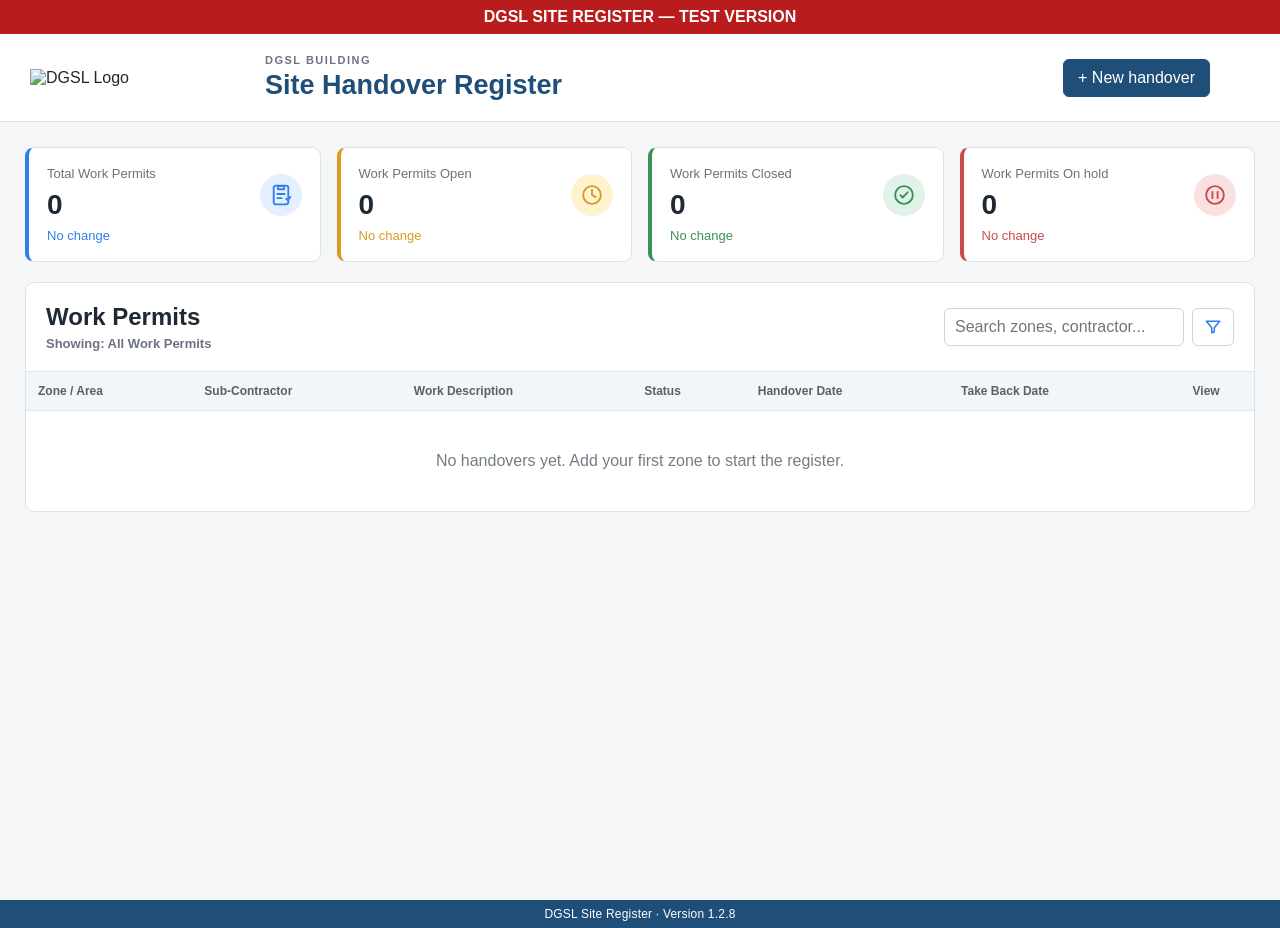
==== commit f6985f8c: "Add files via upload" ====
--- a/index.html
+++ b/index.html
@@ -29,19 +29,7 @@
   </div>
 
   <div class="header-actions" id="headerActions">
-    <div class="header-primary-action">
-      <button id="newZone" class="primary">+ New handover</button>
-      <button id="dateBar" class="date-bar" type="button" aria-label="Choose date">
-        <span class="date-bar-icon" aria-hidden="true">
-          <svg viewBox="0 0 24 24"><rect x="4" y="5" width="16" height="15" rx="2"></rect><path d="M8 3v4M16 3v4M4 9h16"></path></svg>
-        </span>
-        <span class="date-bar-text">
-          <strong id="dateBarDate">15 Sep 2026</strong>
-          <small id="dateBarTime">13:06</small>
-        </span>
-      </button>
-      <input id="datePicker" class="date-picker-hidden" type="date" aria-label="Select date">
-    </div>
+    <button id="newZone" class="primary">+ New handover</button>
 
     <div class="header-icon-group">
       <button id="notificationsButton" class="header-icon-button" type="button" aria-label="Notifications" title="Notifications" style="display:none;">
@@ -120,25 +108,16 @@
     <div class="actions">
 
       <div class="search-filter-wrap">
-        <input
-          id="search"
-          type="search"
-          placeholder="Search zones, contractor..."
-          aria-label="Search register"
-        >
-        <button id="filterButton" class="filter-icon-button" type="button" aria-label="Filter work permits" aria-expanded="false" title="Filter work permits">
-          <svg viewBox="0 0 24 24" aria-hidden="true"><path d="M4 5h16l-6.2 7.1v5.4l-3.6 1.8v-7.2L4 5z"></path></svg>
-        </button>
-        <div id="filterMenu" class="filter-menu" hidden>
-          <div class="filter-menu-title">Filter Work Permits</div>
-          <button type="button" class="filter-menu-option" data-permit-filter="Open/On Hold">
-            <span class="filter-menu-check" aria-hidden="true"></span>
-            <span><strong>Open/On Hold</strong><small>Show all open and on hold permits</small></span>
+        <input id="search" type="search" placeholder="Search zones, contractor..." aria-label="Search register">
+        <div class="permit-filter-wrap">
+          <button type="button" id="permitFilterButton" class="permit-filter-button" aria-label="Filter work permits" aria-haspopup="true" aria-expanded="false" title="Filter work permits">
+            <svg viewBox="0 0 24 24" aria-hidden="true"><path d="M4 5h16l-6.5 8v5l-3 1v-6z"></path></svg>
           </button>
-          <button type="button" class="filter-menu-option" data-permit-filter="Open Longer Than 1 Week">
-            <span class="filter-menu-check" aria-hidden="true"></span>
-            <span><strong>Open Longer Than 1 Week</strong><small>Show open permits older than 7 days</small></span>
-          </button>
+          <div id="permitFilterMenu" class="permit-filter-menu" hidden>
+            <div class="permit-filter-menu-title">Filter Work Permits</div>
+            <button type="button" class="permit-filter-option" data-permit-filter="Open/On Hold" role="menuitemcheckbox" aria-checked="false"><span class="permit-filter-check"></span><span><strong>Open/On Hold</strong><small>Show all open and on hold permits</small></span></button>
+            <button type="button" class="permit-filter-option" data-permit-filter="Open Longer Than 1 Week" role="menuitemcheckbox" aria-checked="false"><span class="permit-filter-check"></span><span><strong>Open Longer Than 1 Week</strong><small>Show open permits older than 7 days</small></span></button>
+          </div>
         </div>
       </div>
 
--- a/styles.css
+++ b/styles.css
@@ -1789,145 +1789,51 @@
 .changelog-entry { margin: 0 !important; }
 .changelog-version { display: flex; align-items: center; gap: 8px; }
 
-/* ============================================================
-   CLEAN HEADER ACTION LAYOUT
-   ============================================================ */
-.header-actions {
-  width:100%;
-  display:grid !important;
-  grid-template-columns:minmax(0,1fr) auto;
-  align-items:center;
-  gap:14px;
-  margin-left:auto;
-}
-.header-primary-action {
-  display:grid;
-  grid-template-columns:minmax(180px, 1fr) minmax(185px, 220px);
-  align-items:center;
-  gap:10px;
-  min-width:0;
-}
-.header-primary-action .primary {
-  width:100%;
-  min-height:52px;
-  font-size:18px;
-}
-.date-bar {
-  width:100%;
-  min-height:52px;
-  display:flex;
-  align-items:center;
-  justify-content:center;
-  gap:9px;
-  padding:8px 14px;
-  border:1px solid #dce5ec;
-  border-radius:12px;
-  background:#f7fafc;
-  color:#1f4e78;
-  text-align:left;
-}
-.date-bar:hover { background:#f1f6fa; }
-.date-bar-icon { display:inline-flex; align-items:center; justify-content:center; flex:0 0 auto; }
-.date-bar-icon svg { width:23px; height:23px; fill:none; stroke:#1f4e78; stroke-width:1.8; stroke-linecap:round; stroke-linejoin:round; }
-.date-bar-text { display:flex; flex-direction:column; line-height:1.15; }
-.date-bar-text strong { font-size:14px; }
-.date-bar-text small { margin-top:2px; color:#7b8791; font-size:12px; }
-.date-picker-hidden { position:absolute; width:1px; height:1px; opacity:0; pointer-events:none; }
-.header-icon-group { margin-left:0 !important; }
-
-/* ============================================================
-   SEARCH + SMALL FILTER ICON
-   ============================================================ */
-.search-filter-wrap {
-  position:relative;
-  display:flex;
-  align-items:center;
-  gap:8px;
-  width:100%;
-}
-.search-filter-wrap #search { flex:1 1 auto; min-width:0; }
-.filter-icon-button {
-  width:42px;
-  height:42px;
-  flex:0 0 42px;
-  display:inline-flex;
-  align-items:center;
-  justify-content:center;
-  padding:8px !important;
-  border:1px solid #d8e1e8 !important;
-  border-radius:9px !important;
-  background:#fff !important;
-  color:#1f4e78 !important;
-}
-.filter-icon-button svg {
-  width:20px;
-  height:20px;
-  fill:none;
-  stroke:currentColor;
-  stroke-width:1.8;
-  stroke-linecap:round;
-  stroke-linejoin:round;
-}
-.filter-icon-button:hover,
-.filter-icon-button.active { background:#f3f8fc !important; border-color:#2f80ed !important; }
-.filter-menu {
-  position:absolute;
-  z-index:50;
-  top:calc(100% + 8px);
-  right:0;
-  width:min(330px, calc(100vw - 40px));
-  padding:8px;
-  background:#fff;
-  border:1px solid #dce3e8;
-  border-radius:10px;
-  box-shadow:0 8px 24px rgba(31,43,54,.14);
-}
-.filter-menu-title { padding:8px 10px 7px; font-size:13px; font-weight:700; color:#1f2933; }
-.filter-menu-option {
-  width:100%;
-  display:flex;
-  align-items:flex-start;
-  gap:10px;
-  padding:10px;
-  border:0 !important;
-  border-radius:8px;
-  background:#fff !important;
-  color:#1f2933 !important;
-  text-align:left;
-}
-.filter-menu-option:hover,
-.filter-menu-option.selected { background:#f4f8fb !important; }
-.filter-menu-option + .filter-menu-option { border-top:1px solid #edf0f2 !important; border-radius:0 0 8px 8px; }
-.filter-menu-check {
-  width:17px;
-  height:17px;
-  flex:0 0 17px;
-  margin-top:1px;
-  border:1.5px solid #9aa7b2;
-  border-radius:4px;
-  background:#fff;
-}
-.filter-menu-option.selected .filter-menu-check { background:#2f80ed; border-color:#2f80ed; box-shadow:inset 0 0 0 3px #fff; }
-.filter-menu-option strong { display:block; font-size:13px; }
-.filter-menu-option small { display:block; margin-top:3px; color:#6b7280; font-size:11px; line-height:1.3; }
-
-@media (max-width:800px) {
-  header {
-    flex-direction:column !important;
-    align-items:stretch !important;
-    gap:14px !important;
-  }
-  .header-actions {
-    grid-template-columns:minmax(0,1fr) auto;
-    width:100%;
-  }
-  .header-primary-action {
-    grid-template-columns:1fr;
-    gap:8px;
-  }
-  .header-primary-action .primary { min-height:50px; }
-  .date-bar { min-height:48px; }
-  .header-icon-group { align-self:center; }
-  .search-filter-wrap { gap:7px; }
-  .filter-icon-button { width:40px; height:40px; flex-basis:40px; }
-}
+
+/* Data Management submenu */
+.settings-management-option { display:flex !important; align-items:center; justify-content:space-between; gap:8px; }
+.settings-management-item { width:100%; }
+
+/* Compact permit filter beside search */
+.search-filter-wrap { display:flex; align-items:center; gap:8px; position:relative; }
+.search-filter-wrap #search { min-width:0; }
+.permit-filter-wrap { position:relative; flex:0 0 auto; }
+.permit-filter-button { width:42px; height:38px; padding:8px !important; display:inline-flex; align-items:center; justify-content:center; }
+.permit-filter-button svg { width:20px; height:20px; fill:none; stroke:#2f80ed; stroke-width:1.8; stroke-linecap:round; stroke-linejoin:round; }
+.permit-filter-button.active { background:#eaf2ff !important; border-color:#2f80ed !important; }
+.permit-filter-button.active svg { stroke:#2f80ed; }
+.permit-filter-menu { position:absolute; top:calc(100% + 8px); right:0; z-index:50; width:min(330px, calc(100vw - 32px)); padding:12px; background:#fff; border:1px solid #d9e2ea; border-radius:10px; box-shadow:0 12px 30px rgba(31,78,120,.16); }
+.permit-filter-menu-title { font-size:13px; font-weight:700; color:#1f2933; padding:4px 8px 8px; }
+.permit-filter-option { width:100%; display:flex; align-items:flex-start; gap:10px; padding:10px 8px !important; border:0 !important; border-radius:7px !important; background:#fff !important; text-align:left; }
+.permit-filter-option + .permit-filter-option { border-top:1px solid #edf1f4 !important; border-radius:0 !important; }
+.permit-filter-option:hover, .permit-filter-option.active { background:#f5f9ff !important; }
+.permit-filter-check { flex:0 0 16px; width:16px; height:16px; margin-top:2px; border:1.5px solid #9aa8b5; border-radius:3px; box-sizing:border-box; }
+.permit-filter-option.active .permit-filter-check { border-color:#2f80ed; background:#2f80ed; box-shadow:inset 0 0 0 3px #fff; }
+.permit-filter-option strong { display:block; color:#1f4e78; font-size:13px; line-height:1.3; }
+.permit-filter-option small { display:block; color:#68737d; font-size:11px; line-height:1.35; margin-top:2px; }
+@media (max-width:800px) { .search-filter-wrap { width:100%; } .search-filter-wrap #search { flex:1 1 auto; } .permit-filter-button { width:42px; height:38px; } }
+
+/* Keep the Data Management unread badge blue and centered like Notifications. */
+#settingsDataManagement .bug-reports-badge {
+  position:static !important;
+  display:inline-flex !important;
+  align-items:center !important;
+  justify-content:center !important;
+  vertical-align:middle !important;
+  box-sizing:border-box !important;
+  min-width:17px !important;
+  height:17px !important;
+  padding:0 4px !important;
+  margin:0 0 0 8px !important;
+  border-radius:999px !important;
+  background:#2f80ed !important;
+  color:#fff !important;
+  font-size:10px !important;
+  font-weight:700 !important;
+  line-height:17px !important;
+  text-align:center !important;
+  border:1px solid #fff !important;
+  font-variant-numeric:tabular-nums !important;
+}
+#settingsDataManagement .bug-reports-badge[style*="display: none"] { display:none !important; }
+#settingsDataManagement .bug-reports-badge[style*="display: inline-flex"] { display:inline-flex !important; }
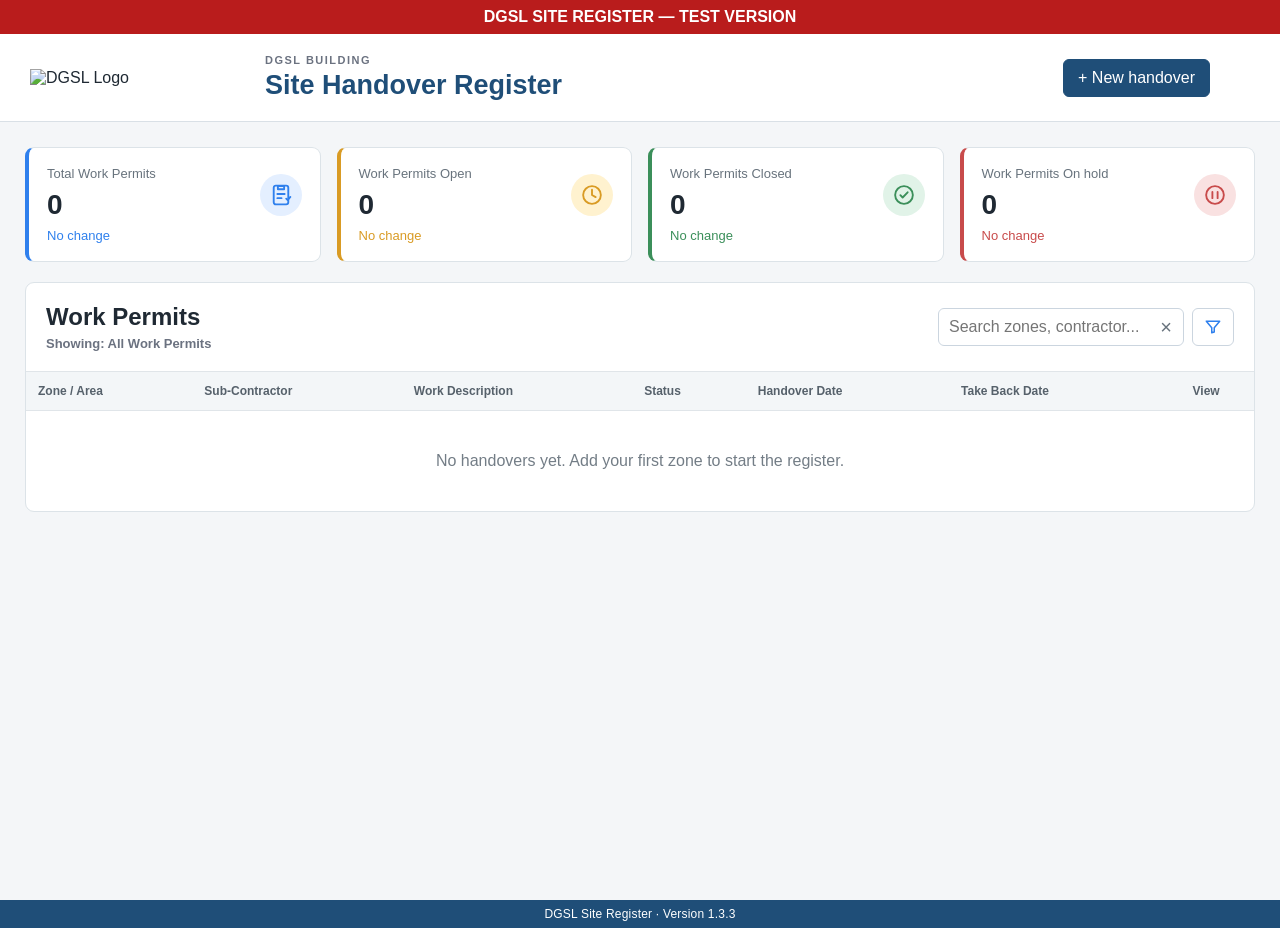
==== commit 00823da4: "Add files via upload" ====
--- a/index.html
+++ b/index.html
@@ -10,7 +10,6 @@
 
 <body>
   <div style="background:#b91c1c;color:#fff;text-align:center;font-weight:700;padding:8px;">DGSL SITE REGISTER — TEST VERSION</div>
-
 <header>
 
   <div style="display:flex;align-items:center;gap:15px;min-width:0;">
@@ -108,7 +107,10 @@
     <div class="actions">
 
       <div class="search-filter-wrap">
-        <input id="search" type="search" placeholder="Search zones, contractor..." aria-label="Search register">
+        <div class="search-clear-wrap">
+          <input id="search" type="search" placeholder="Search zones, contractor..." aria-label="Search register">
+          <button type="button" id="searchClear" class="search-clear-button" aria-label="Clear search" title="Clear search">×</button>
+        </div>
         <div class="permit-filter-wrap">
           <button type="button" id="permitFilterButton" class="permit-filter-button" aria-label="Filter work permits" aria-haspopup="true" aria-expanded="false" title="Filter work permits">
             <svg viewBox="0 0 24 24" aria-hidden="true"><path d="M4 5h16l-6.5 8v5l-3 1v-6z"></path></svg>
@@ -166,11 +168,56 @@
     <div class="changelog-header">
       <div class="changelog-kicker">DGSL SITE REGISTER</div>
       <h2 id="changeLogTitle">Change Log</h2>
-      <p>A simple overview of the main improvements made to the site.</p>
+      <p>A simple overview of the main improvements made to the site register.</p>
     </div>
     <div class="changelog-list">
       <section class="changelog-entry current">
-        <div class="changelog-version">1.2.8 <span class="changelog-current">Current</span></div>
+        <div class="changelog-version">1.3.3 <span class="changelog-current">Current</span></div>
+        <ul>
+          <li>Updated the weekly Work Permit KPI calculations so Closed is based on Take Back Date, On Hold uses Take Back Date when available and otherwise Handover Date, while Open remains based on Handover Date.</li>
+        </ul>
+      </section>
+
+      <section class="changelog-entry">
+        <div class="changelog-version">1.3.2</div>
+        <ul>
+          <li>Removed the Generate PDF button from the New Handover window. PDF generation remains available through the View PDF window's Download button.</li>
+        </ul>
+      </section>
+
+      <section class="changelog-entry">
+        <div class="changelog-version">1.3.1</div>
+        <ul>
+          <li>Added the First-Fix completion records section to the Take Back area, shown only when the work description is recognised as First-Fix work.</li>
+          <li>Added a dedicated First-Fix records status with the options To be completed, Yes, No, Outstanding and Other.</li>
+          <li>Added a custom answer field for the First-Fix status when Other is selected, with the custom value saved and restored when a handover is edited.</li>
+          <li>Changed the First-Fix status handling so existing saved values are preserved, including older/custom values that do not match the standard status options.</li>
+          <li>Added an X control inside the Work Permit search field so the current search can be cleared quickly without manually deleting the text.</li>
+          <li>Added a Download icon to the View PDF window so the displayed PDF can be downloaded directly while the X control remains dedicated to closing the window.</li>
+          <li>Refined the LIVE website notification workflow so version changes are detected generally rather than being tied to a single release version.</li>
+          <li>Updated the LIVE notification workflow so a new website version replaces the previous LIVE website-update notification instead of leaving older notifications in place.</li>
+          <li>Improved the LIVE notification workflow with explicit secret validation, HTTP/1.1 handling and retry behaviour, and support for manual workflow runs using the current website version.</li>
+        </ul>
+      </section>
+
+      <section class="changelog-entry">
+        <div class="changelog-version">1.3.0</div>
+        <ul>
+          <li>Added Settings &gt; Data Management as a dedicated management view containing Bug Reports, Export Data and Import Data.</li>
+          <li>Added unread Bug Report indicators to Data Management and refined the unread badge so it only appears when unread reports exist.</li>
+          <li>Added the Work Permit filter control with Open/On Hold, Open Longer Than 1 Week and Clear Filter options.</li>
+          <li>Made the Work Permit summary cards act as the status filters, with a clear selected state.</li>
+          <li>Added Delete to the handover row More actions while keeping the row interaction workflow intact.</li>
+          <li>Added Share and More actions to the logged-out handover view, including Download PDF and Share.</li>
+          <li>Added individual rounded status bands to every handover row, matching the KPI card band thickness and colours: amber for Open, green for Closed and red for On Hold.</li>
+          <li>Refined the phone header presentation so the logo and site title use the available space more effectively without changing the tablet or computer layout.</li>
+          <li>Improved realtime connection handling so the register can recover cleanly from reused desktop/browser realtime channels.</li>
+          <li>Finalised the LIVE website update notification flow for version 1.3.0.</li>
+        </ul>
+      </section>
+
+      <section class="changelog-entry">
+        <div class="changelog-version">1.2.8</div>
         <ul>
           <li>Added live Supabase updates so saved handover changes appear across connected devices without a manual refresh.</li>
           <li>Added live updates for Bug Reports and website notifications, plus a short fallback refresh while the site is open.</li>
@@ -209,7 +256,7 @@
       <section class="changelog-entry">
         <div class="changelog-version">1.2.5</div>
         <ul>
-          <li>Refined the signed-in experience and editing controls for the TEST site.</li>
+          <li>Refined the signed-in experience and editing controls for the site.</li>
           <li>Improved login, logout and edit visibility behaviour across the register.</li>
           <li>Continued improvements to the handover form and responsive layout.</li>
           <li>Refined PDF generation and viewing, including records containing multiple photos.</li>
@@ -241,7 +288,7 @@
       <section class="changelog-entry">
         <div class="changelog-version">1.2.2</div>
         <ul>
-          <li>Continued development of the shared TEST Site Register and its Supabase-backed handover data.</li>
+          <li>Continued development of the shared Site Register and its Supabase-backed handover data.</li>
           <li>Refined mobile layout and restored the intended register behaviour on smaller screens.</li>
           <li>Improved handover photo viewing, sorting and copying workflows.</li>
           <li>Continued improvements to signatures, PDFs and the Take Back information.</li>
@@ -301,14 +348,30 @@
         <h2>View PDF</h2>
       </div>
 
-      <button
-        type="button"
-        id="closePdf"
-        class="icon"
-        aria-label="Close"
-      >
-        ×
-      </button>
+      <div class="pdf-header-actions">
+
+        <button
+          type="button"
+          id="downloadPdf"
+          class="pdf-download-button"
+          aria-label="Download PDF"
+          title="Download PDF"
+        >
+          <svg viewBox="0 0 24 24" aria-hidden="true" focusable="false">
+            <path d="M12 3v11m0 0 4-4m-4 4-4-4M5 18v2h14v-2" />
+          </svg>
+        </button>
+
+        <button
+          type="button"
+          id="closePdf"
+          class="icon"
+          aria-label="Close"
+        >
+          ×
+        </button>
+
+      </div>
 
     </div>
 
@@ -467,7 +530,7 @@
 
     <label>
 
-  Housekeeping at time of Take Over
+  Housekeeping at time of Handover
 
   <select
     name="trade"
@@ -930,6 +993,54 @@
 
 </label>
 
+<div id="firstFixFields" class="wide first-fix-fields hidden">
+
+  <label>
+
+    Video/photographic records of First-Fix complete and submitted
+
+    <select name="firstFixRecordsStatus">
+      <option value="To be completed" selected>
+        To be completed
+      </option>
+      <option value="Yes">
+        Yes
+      </option>
+      <option value="No">
+        No
+      </option>
+      <option value="Outstanding">
+        Outstanding
+      </option>
+      <option value="Other">
+        Other
+      </option>
+    </select>
+
+    <input
+      type="text"
+      id="firstFixRecordsStatusOther"
+      name="firstFixRecordsStatusOther"
+      placeholder="Enter your own answer"
+      style="display:none;margin-top:6px;"
+    >
+
+  </label>
+
+  <label>
+
+    First-Fix Records: Location/Recipient
+
+    <input
+      type="text"
+      name="firstFixRecordsLocation"
+      placeholder="Enter storage location or name of person sent to"
+    >
+
+  </label>
+
+</div>
+
     <!-- NOTES -->
 
     <label class="wide">
@@ -1075,14 +1186,6 @@
     </button>
 
     <button
-      type="button"
-      id="generatePdf"
-      class="primary"
-    >
-      Generate PDF
-    </button>
-
-    <button
       class="primary"
       value="default"
     >
--- a/styles.css
+++ b/styles.css
@@ -371,6 +371,37 @@
 }
 
 
+
+/* Individual handover-row status bands: same 4px thickness as KPI card bands. */
+tr.row-status-open td:first-child,
+tr.row-status-closed td:first-child,
+tr.row-status-hold td:first-child {
+  position: relative;
+}
+
+tr.row-status-open td:first-child::before,
+tr.row-status-closed td:first-child::before,
+tr.row-status-hold td:first-child::before {
+  content: '';
+  position: absolute;
+  left: 0;
+  top: 4px;
+  bottom: 4px;
+  width: 4px;
+  border-radius: 4px;
+}
+
+tr.row-status-open td:first-child::before {
+  background: #d99b24;
+}
+
+tr.row-status-closed td:first-child::before {
+  background: #3b8f5a;
+}
+
+tr.row-status-hold td:first-child::before {
+  background: #c84b4b;
+}
 
 /* Summary cards: clearly show which dashboard filter is selected. */
 .cards article.summary-card-clickable {
@@ -1270,6 +1301,72 @@
   overscroll-behavior: contain !important;
   box-sizing: border-box !important;
 }
+
+.pdf-header-actions {
+
+  display: flex;
+
+  align-items: center;
+
+  gap: 8px;
+
+  flex: 0 0 auto;
+
+}
+
+
+.pdf-download-button {
+
+  width: 32px;
+
+  height: 32px;
+
+  padding: 0;
+
+  border: 0;
+
+  background: transparent;
+
+  color: #4b5563;
+
+  display: inline-flex;
+
+  align-items: center;
+
+  justify-content: center;
+
+  border-radius: 6px;
+
+}
+
+
+.pdf-download-button:hover {
+
+  background: #f1f3f5;
+
+}
+
+
+.pdf-download-button svg {
+
+  width: 20px;
+
+  height: 20px;
+
+  display: block;
+
+  fill: none;
+
+  stroke: currentColor;
+
+  stroke-width: 1.8;
+
+  stroke-linecap: round;
+
+  stroke-linejoin: round;
+
+}
+
 
 #pdfDialog > div {
   width: 100% !important;
@@ -1603,7 +1700,7 @@
 .settings-option { width:100%; text-align:left; padding:12px 14px; background:#fff; }
 .settings-section { display:grid; gap:10px; margin-top:4px; padding-top:15px; border-top:1px solid #e0e5e9; }
 .settings-section-title { font-size:12px; font-weight:700; letter-spacing:.7px; text-transform:uppercase; color:#607080; margin-bottom:1px; }
-.settings-import-option { display:block; cursor:pointer; box-sizing:border-box; }
+.settings-import-option { display:block; cursor:pointer; box-sizing:border-box; border:1px solid #cbd5df; border-radius:6px; }
 .settings-logout { color:#b42318; }
 .notifications-empty { padding:22px 4px 5px; color:#68737d; }
 .version-bar { cursor:default !important; }
@@ -1794,15 +1891,17 @@
 .settings-management-option { display:flex !important; align-items:center; justify-content:space-between; gap:8px; }
 .settings-management-item { width:100%; }
 
+
 /* Compact permit filter beside search */
 .search-filter-wrap { display:flex; align-items:center; gap:8px; position:relative; }
 .search-filter-wrap #search { min-width:0; }
 .permit-filter-wrap { position:relative; flex:0 0 auto; }
-.permit-filter-button { width:42px; height:38px; padding:8px !important; display:inline-flex; align-items:center; justify-content:center; }
-.permit-filter-button svg { width:20px; height:20px; fill:none; stroke:#2f80ed; stroke-width:1.8; stroke-linecap:round; stroke-linejoin:round; }
+.permit-filter-button { width:42px; height:38px; padding:8px !important; display:inline-flex !important; align-items:center !important; justify-content:center !important; box-sizing:border-box !important; border:1px solid #cbd5df !important; border-radius:6px !important; background:#fff !important; }
+.permit-filter-button svg { width:20px; height:20px; fill:none; stroke:#2f80ed; stroke-width:1.8; stroke-linecap:round; stroke-linejoin:round; display:block; }
 .permit-filter-button.active { background:#eaf2ff !important; border-color:#2f80ed !important; }
 .permit-filter-button.active svg { stroke:#2f80ed; }
-.permit-filter-menu { position:absolute; top:calc(100% + 8px); right:0; z-index:50; width:min(330px, calc(100vw - 32px)); padding:12px; background:#fff; border:1px solid #d9e2ea; border-radius:10px; box-shadow:0 12px 30px rgba(31,78,120,.16); }
+.permit-filter-menu { position:absolute; top:calc(100% + 8px); right:0; z-index:50; width:min(330px, calc(100vw - 32px)); padding:12px; background:#fff; border:1px solid #d9e2ea; border-radius:10px; box-shadow:0 12px 30px rgba(31,78,120,.16); box-sizing:border-box; }
+.permit-filter-menu[hidden] { display:none !important; }
 .permit-filter-menu-title { font-size:13px; font-weight:700; color:#1f2933; padding:4px 8px 8px; }
 .permit-filter-option { width:100%; display:flex; align-items:flex-start; gap:10px; padding:10px 8px !important; border:0 !important; border-radius:7px !important; background:#fff !important; text-align:left; }
 .permit-filter-option + .permit-filter-option { border-top:1px solid #edf1f4 !important; border-radius:0 !important; }
@@ -1811,7 +1910,7 @@
 .permit-filter-option.active .permit-filter-check { border-color:#2f80ed; background:#2f80ed; box-shadow:inset 0 0 0 3px #fff; }
 .permit-filter-option strong { display:block; color:#1f4e78; font-size:13px; line-height:1.3; }
 .permit-filter-option small { display:block; color:#68737d; font-size:11px; line-height:1.35; margin-top:2px; }
-@media (max-width:800px) { .search-filter-wrap { width:100%; } .search-filter-wrap #search { flex:1 1 auto; } .permit-filter-button { width:42px; height:38px; } }
+@media (max-width:800px) { .search-filter-wrap { width:100%; } .search-filter-wrap #search { flex:1 1 auto; width:auto; } .permit-filter-button { width:42px; height:38px; flex:0 0 42px; } }
 
 /* Keep the Data Management unread badge blue and centered like Notifications. */
 #settingsDataManagement .bug-reports-badge {
@@ -1837,3 +1936,172 @@
 }
 #settingsDataManagement .bug-reports-badge[style*="display: none"] { display:none !important; }
 #settingsDataManagement .bug-reports-badge[style*="display: inline-flex"] { display:inline-flex !important; }
+
+
+/* Clear Filter is a full-width action at the bottom of the filter menu. */
+.permit-filter-clear-button {
+  width: 100% !important;
+  display: block !important;
+  margin-top: 8px !important;
+  padding: 10px 12px !important;
+  border: 0 !important;
+  border-top: 1px solid #edf1f4 !important;
+  border-radius: 0 0 7px 7px !important;
+  background: #fff !important;
+  color: #1f4e78 !important;
+  font-size: 13px !important;
+  font-weight: 700 !important;
+  text-align: center !important;
+}
+
+.permit-filter-clear-button:hover {
+  background: #f5f9ff !important;
+}
+
+/* Data Management keeps its unread badge beside the button text. */
+#settingsDataManagement {
+  display: flex !important;
+  align-items: center !important;
+  justify-content: space-between !important;
+  gap: 8px !important;
+}
+
+#dataManagementBadge,
+#dataManagementBugReportsBadge {
+  position: static !important;
+  flex: 0 0 auto !important;
+  align-items: center !important;
+  justify-content: center !important;
+  vertical-align: middle !important;
+}
+
+/* Remove the divider line directly beneath the Bug Reports title. */
+#dgslBugReportsDialog .header-dialog-head { border-bottom: 0 !important; }
+
+/* Phone only: balance the header so the logo and site title each use half the row. */
+@media (max-width: 600px) {
+  header > div:first-child {
+    width: 100% !important;
+    max-width: 100% !important;
+    display: grid !important;
+    grid-template-columns: minmax(0, 1fr) minmax(0, 1fr) !important;
+    align-items: center !important;
+    gap: 10px !important;
+    overflow: visible !important;
+  }
+
+  header > div:first-child > img {
+    width: 100% !important;
+    max-width: 100% !important;
+    height: auto !important;
+    display: block !important;
+    object-fit: contain !important;
+  }
+
+  header > div:first-child > div {
+    min-width: 0 !important;
+    width: 100% !important;
+  }
+
+  header > div:first-child h1 {
+    font-size: 26px !important;
+    line-height: 1.08 !important;
+  }
+
+  header > div:first-child .eyebrow {
+    font-size: 12px !important;
+  }
+}
+
+
+/* ============================================================
+   BUG REPORT DIALOG — HEADER SPACING
+   ============================================================ */
+
+/* Report a Bug:
+   Put the divider under the heading and give the first field
+   comfortable spacing below it. */
+#dgslBugReportDialog .header-dialog-head {
+  padding-bottom: 18px !important;
+  margin-bottom: 20px !important;
+  border-bottom: 1px solid #e0e5e9 !important;
+}
+
+/* Bug Reports:
+   Restore the divider and keep the content below it comfortably
+   separated from the line. */
+#dgslBugReportsDialog .header-dialog-head {
+  padding-bottom: 14px !important;
+  margin-bottom: 20px !important;
+  border-bottom: 1px solid #e0e5e9 !important;
+}
+
+/* First-Fix fields are shown only when the Work Description contains a 1st-Fix keyword. */
+.first-fix-fields {
+  display: grid;
+  grid-template-columns: repeat(2, minmax(0, 1fr));
+  gap: 16px;
+}
+
+.first-fix-fields.hidden {
+  display: none !important;
+}
+
+@media (max-width: 700px) {
+  .first-fix-fields {
+    grid-template-columns: 1fr;
+  }
+}
+
+
+
+.search-clear-wrap {
+  position: relative;
+  flex: 1 1 auto;
+  min-width: 0;
+}
+
+.search-clear-wrap #search {
+  width: 100%;
+  padding-right: 34px;
+}
+
+/* Keep the clear control inside the search field, with no separate button box. */
+.search-clear-wrap #search::-webkit-search-cancel-button {
+  -webkit-appearance: none;
+  appearance: none;
+}
+
+.search-clear-button {
+  position: absolute;
+  right: 5px;
+  top: 50%;
+  transform: translateY(-50%);
+  width: 26px !important;
+  height: 30px !important;
+  padding: 0 !important;
+  margin: 0 !important;
+  border: 0 !important;
+  outline: 0 !important;
+  box-shadow: none !important;
+  background: transparent !important;
+  color: #68737d !important;
+  font-size: 20px;
+  font-weight: 400;
+  line-height: 30px;
+  cursor: pointer;
+  display: flex;
+  align-items: center;
+  justify-content: center;
+}
+
+.search-clear-button:hover {
+  color: #243447 !important;
+  background: transparent !important;
+}
+
+
+/* Bug Report detail: add comfortable spacing below the divider line. */
+#dgslBugReportDetailDialog #bugReportDetailContent {
+  padding-top: 18px !important;
+}
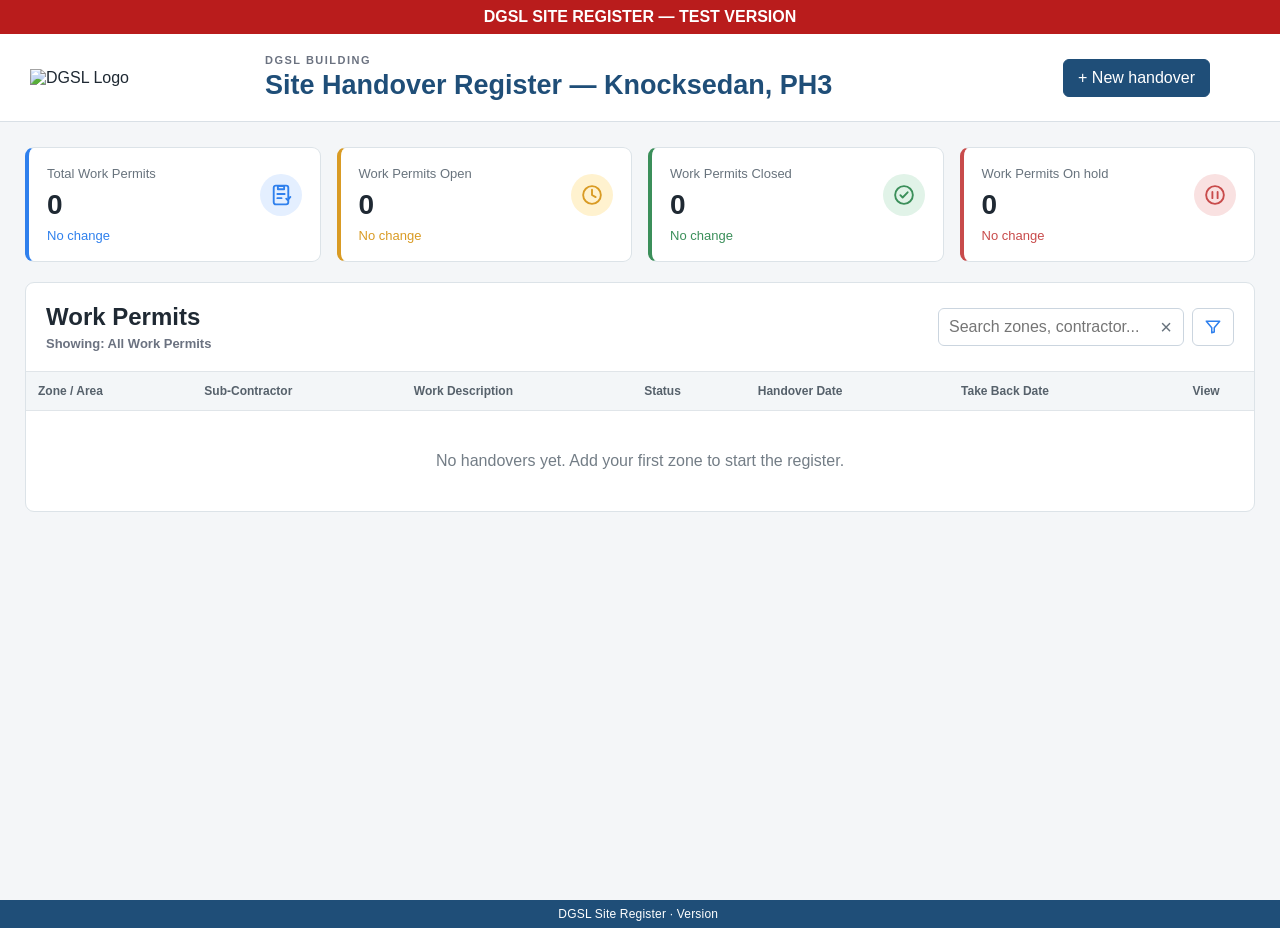
==== commit bd91f871: "Add files via upload" ====
--- a/index.html
+++ b/index.html
@@ -21,8 +21,8 @@
     >
 
     <div>
-      <p class="eyebrow">DGSL BUILDING</p>
-      <h1>Site Handover Register</h1>
+      <p class="eyebrow" data-site-short-name>DGSL BUILDING</p>
+      <h1>Site Handover Register — <span data-site-name>Knocksedan, PH3</span></h1>
     </div>
 
   </div>
@@ -172,7 +172,11 @@
     </div>
     <div class="changelog-list">
       <section class="changelog-entry current">
-        <div class="changelog-version">1.3.3 <span class="changelog-current">Current</span></div>
+        <div class="changelog-version">1.4.0 <span class="changelog-current">Current</span></div>
+          <ul>
+            <li>Prepared the site register for multiple isolated site deployments using one shared application codebase, with separate Supabase tables and photo storage for each site.</li>
+          </ul>
+          <div class="changelog-version">1.3.3</div>
         <ul>
           <li>Updated the weekly Work Permit KPI calculations so Closed is based on Take Back Date, On Hold uses Take Back Date when available and otherwise Handover Date, while Open remains based on Handover Date.</li>
         </ul>
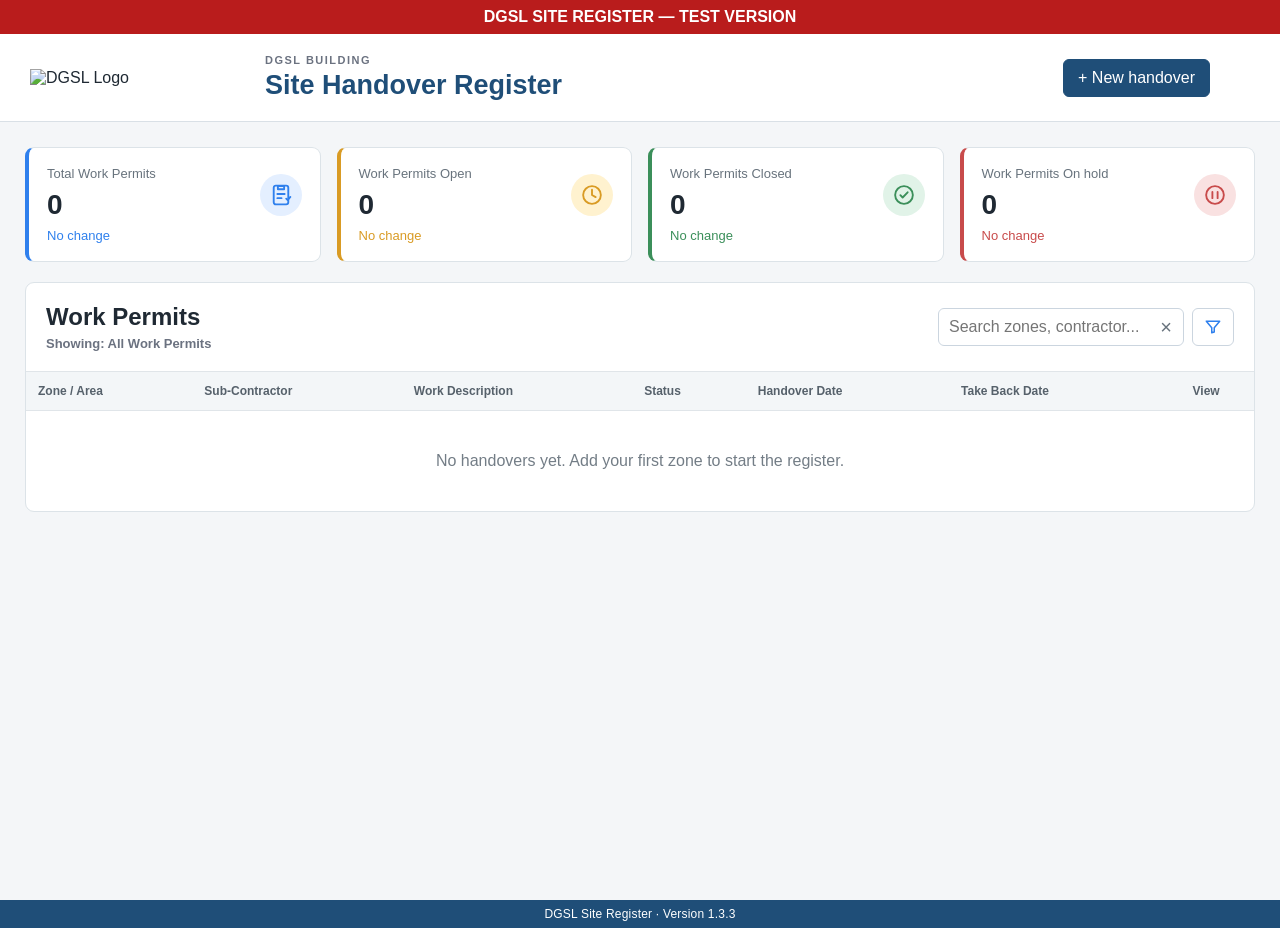
==== commit fdc485a2: "Add files via upload" ====
--- a/index.html
+++ b/index.html
@@ -21,8 +21,8 @@
     >
 
     <div>
-      <p class="eyebrow" data-site-short-name>DGSL BUILDING</p>
-      <h1>Site Handover Register — <span data-site-name>Knocksedan, PH3</span></h1>
+      <p class="eyebrow">DGSL BUILDING</p>
+      <h1>Site Handover Register</h1>
     </div>
 
   </div>
@@ -172,11 +172,7 @@
     </div>
     <div class="changelog-list">
       <section class="changelog-entry current">
-        <div class="changelog-version">1.4.0 <span class="changelog-current">Current</span></div>
-          <ul>
-            <li>Prepared the site register for multiple isolated site deployments using one shared application codebase, with separate Supabase tables and photo storage for each site.</li>
-          </ul>
-          <div class="changelog-version">1.3.3</div>
+        <div class="changelog-version">1.3.3 <span class="changelog-current">Current</span></div>
         <ul>
           <li>Updated the weekly Work Permit KPI calculations so Closed is based on Take Back Date, On Hold uses Take Back Date when available and otherwise Handover Date, while Open remains based on Handover Date.</li>
         </ul>
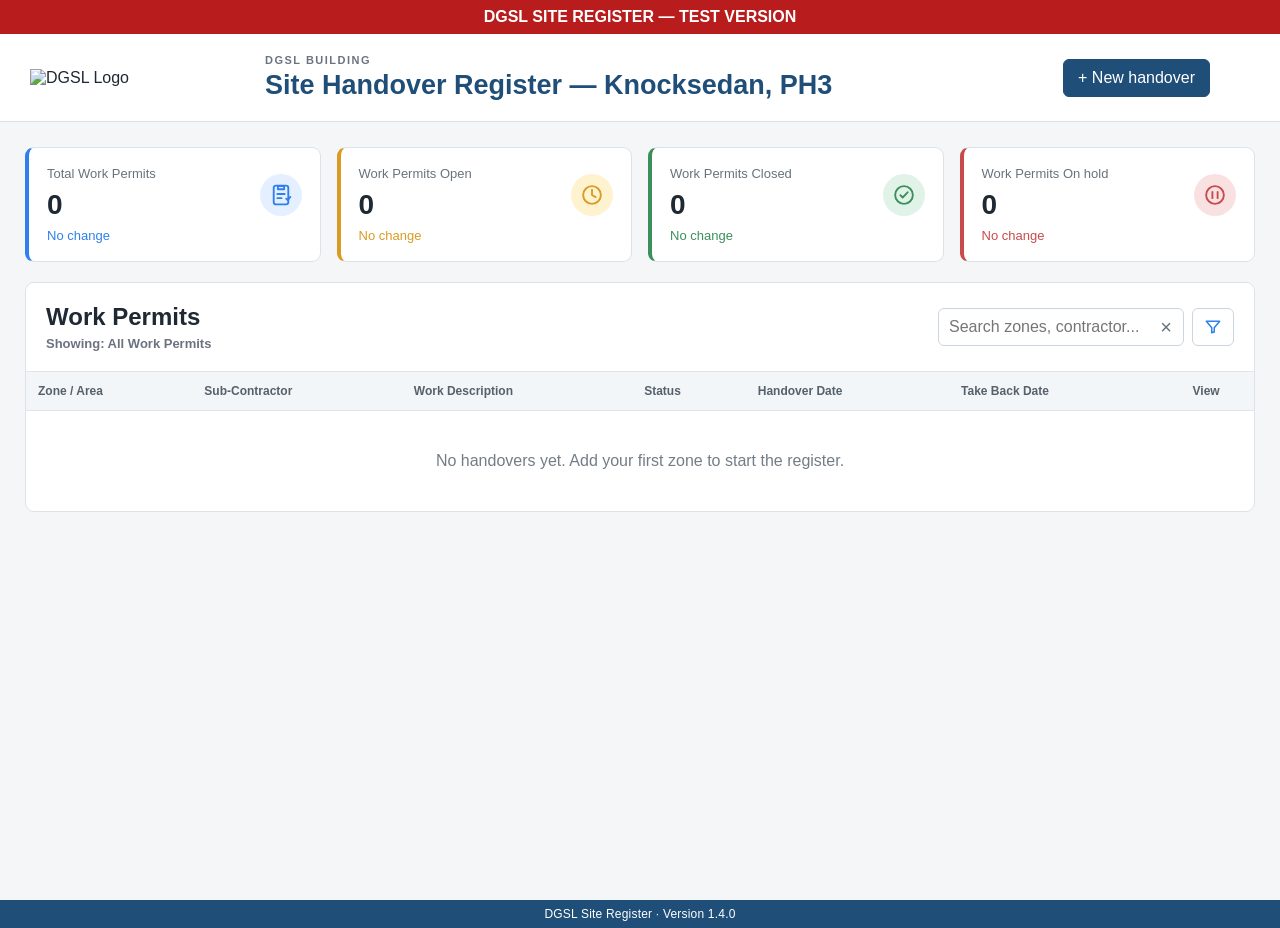
==== commit cd452e57: "Add files via upload" ====
--- a/index.html
+++ b/index.html
@@ -21,8 +21,8 @@
     >
 
     <div>
-      <p class="eyebrow">DGSL BUILDING</p>
-      <h1>Site Handover Register</h1>
+      <p class="eyebrow" data-site-short-name>DGSL BUILDING</p>
+      <h1>Site Handover Register — <span data-site-name>Knocksedan, PH3</span></h1>
     </div>
 
   </div>
@@ -172,7 +172,11 @@
     </div>
     <div class="changelog-list">
       <section class="changelog-entry current">
-        <div class="changelog-version">1.3.3 <span class="changelog-current">Current</span></div>
+        <div class="changelog-version">1.4.0 <span class="changelog-current">Current</span></div>
+          <ul>
+            <li>Prepared the site register for multiple isolated site deployments using one shared application codebase, with separate Supabase tables and photo storage for each site.</li>
+          </ul>
+          <div class="changelog-version">1.3.3</div>
         <ul>
           <li>Updated the weekly Work Permit KPI calculations so Closed is based on Take Back Date, On Hold uses Take Back Date when available and otherwise Handover Date, while Open remains based on Handover Date.</li>
         </ul>
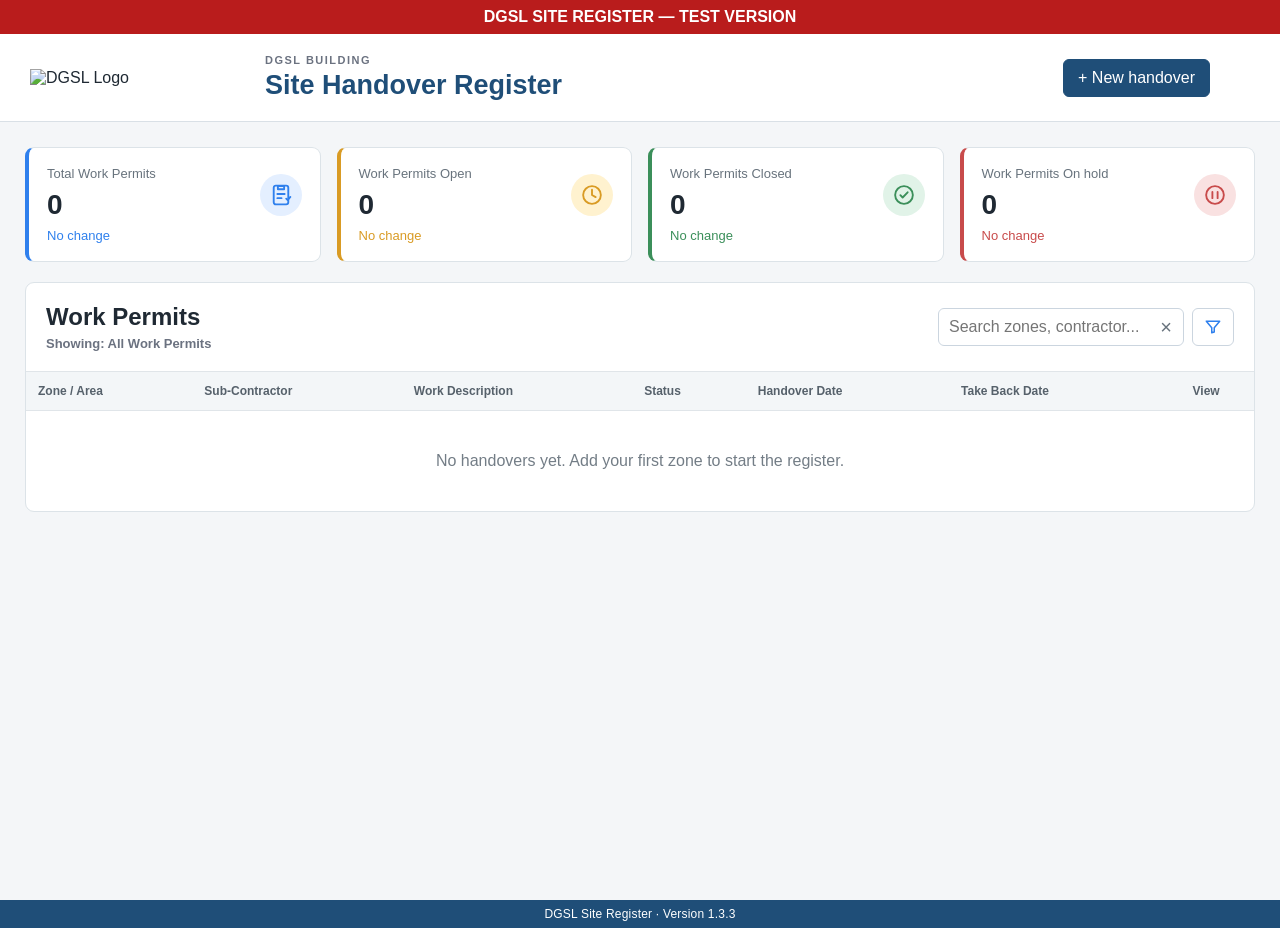
==== commit 5149e643: "Add files via upload" ====
--- a/index.html
+++ b/index.html
@@ -21,8 +21,8 @@
     >
 
     <div>
-      <p class="eyebrow" data-site-short-name>DGSL BUILDING</p>
-      <h1>Site Handover Register — <span data-site-name>Knocksedan, PH3</span></h1>
+      <p class="eyebrow">DGSL BUILDING</p>
+      <h1>Site Handover Register</h1>
     </div>
 
   </div>
@@ -172,11 +172,7 @@
     </div>
     <div class="changelog-list">
       <section class="changelog-entry current">
-        <div class="changelog-version">1.4.0 <span class="changelog-current">Current</span></div>
-          <ul>
-            <li>Prepared the site register for multiple isolated site deployments using one shared application codebase, with separate Supabase tables and photo storage for each site.</li>
-          </ul>
-          <div class="changelog-version">1.3.3</div>
+        <div class="changelog-version">1.3.3 <span class="changelog-current">Current</span></div>
         <ul>
           <li>Updated the weekly Work Permit KPI calculations so Closed is based on Take Back Date, On Hold uses Take Back Date when available and otherwise Handover Date, while Open remains based on Handover Date.</li>
         </ul>
